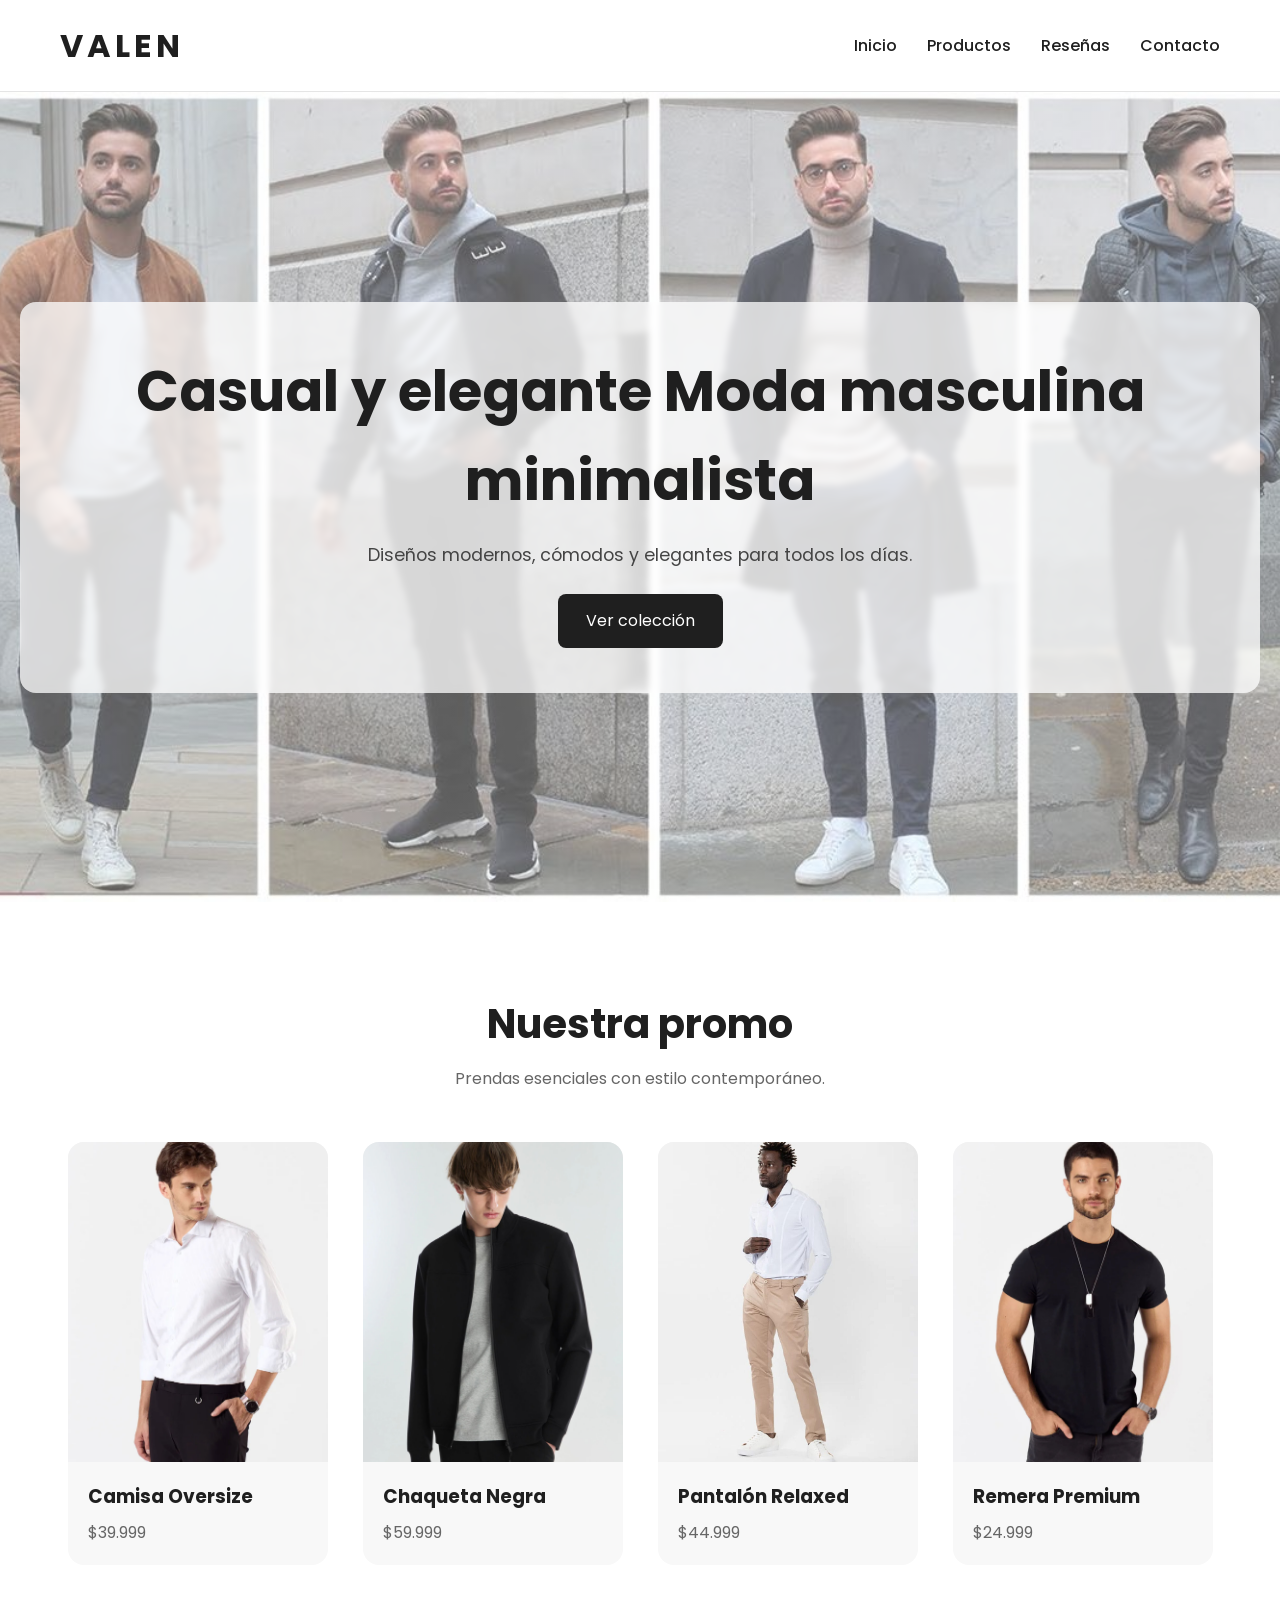
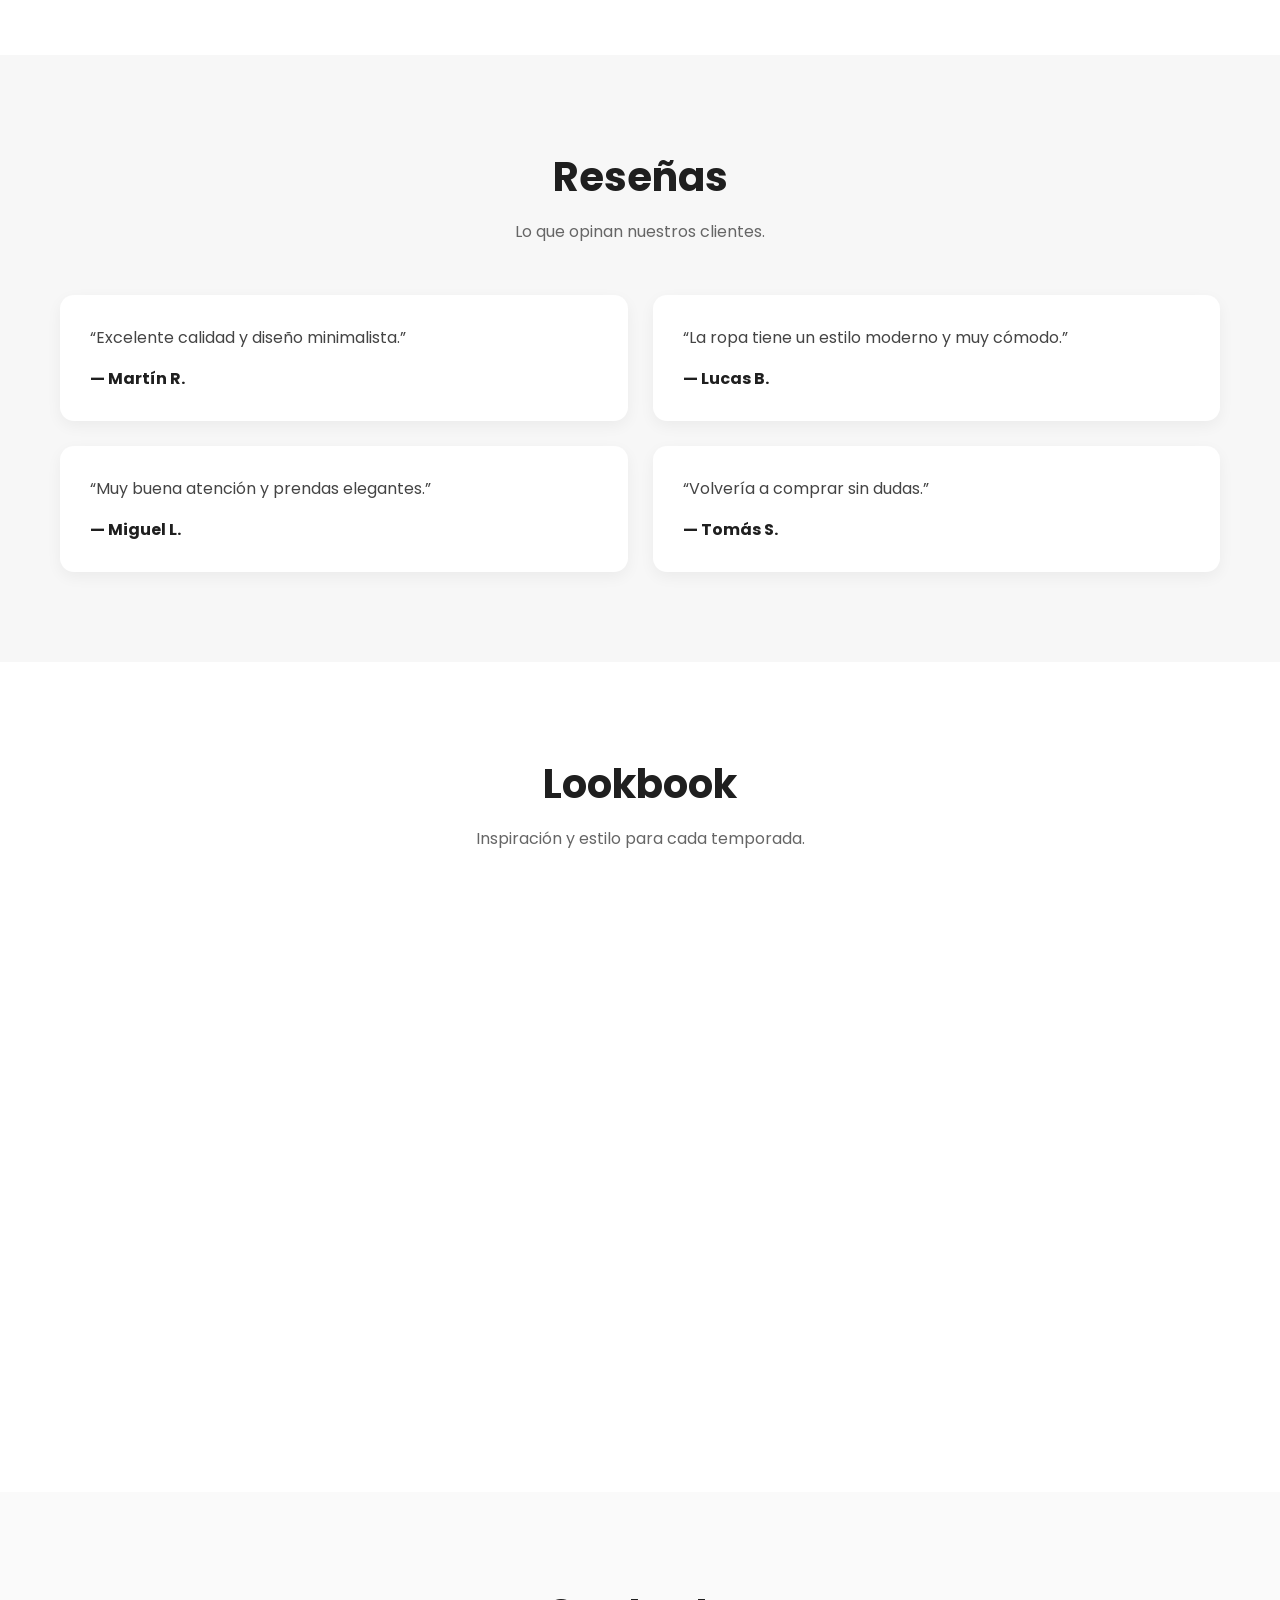
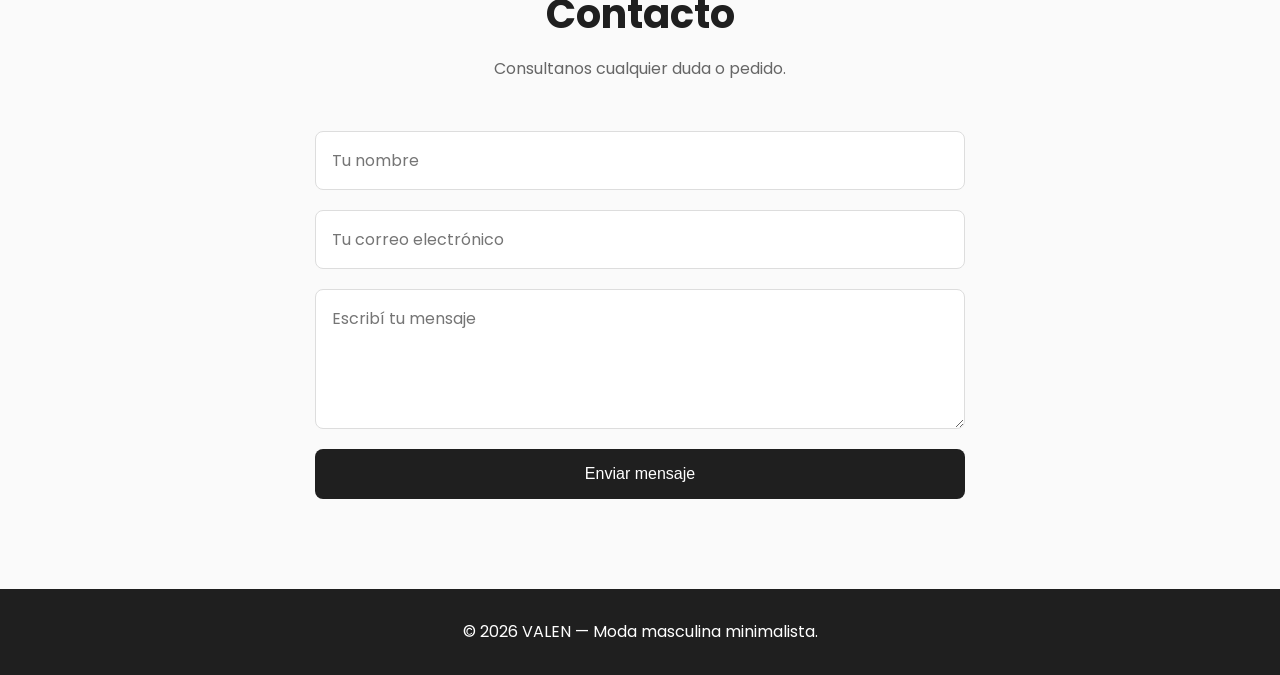
==== index.html @ 7db0b777 "Update index.html" ====
<!DOCTYPE html>
<html lang="es">
<head>
    <meta charset="UTF-8">
    <meta name="viewport" content="width=device-width, initial-scale=1.0">
    <title>VALEN | Moda Masculina</title>

    <!-- Google Fonts -->
    <link rel="preconnect" href="https://fonts.googleapis.com">
    <link rel="preconnect" href="https://fonts.gstatic.com" crossorigin>
    <link href="https://fonts.googleapis.com/css2?family=Poppins:wght@300;400;500;600;700&display=swap" rel="stylesheet">

    <!-- CSS -->
    <link rel="stylesheet" href="styles.css">
</head>
<body>

    <!-- HEADER -->
    <header>
        <div class="logo">
            <h1>VALEN</h1>
        </div>

        <nav>
            <ul>
                <li><a href="#inicio">Inicio</a></li>
                <li><a href="#productos">Productos</a></li>
                <li><a href="#reseñas">Reseñas</a></li>
                <li><a href="#contacto">Contacto</a></li>
            </ul>
        </nav>
    </header>

    <main>

        <!-- HERO -->
        <section id="inicio" class="hero">
            <div class="hero-contenido">
                <h2>Casual y elegante Moda masculina minimalista</h2>
                <p>
                    Diseños modernos, cómodos y elegantes
                    para todos los días.
                </p>

                <a href="#productos" class="btn-hero">
                    Ver colección
                </a>
            </div>
        </section>

        <!-- PRODUCTOS -->
        <section id="productos" class="productos">

            <div class="titulo-seccion">
                <h2>Nuestra promo</h2>
                <p>
                    Prendas esenciales con estilo contemporáneo.
                </p>
            </div>

            <div class="contenedor-productos">

                <article class="card">
                    <img src="img/producto1.jpg" alt="Camisa oversize blanca">

                    <div class="card-info">
                        <h3>Camisa Oversize</h3>
                        <p class="precio">$39.999</p>
                    </div>
                </article>

                <article class="card">
                    <img src="img/producto2.jpg" alt="Chaqueta negra">

                    <div class="card-info">
                        <h3>Chaqueta Negra</h3>
                        <p class="precio">$59.999</p>
                    </div>
                </article>

                <article class="card">
                    <img src="img/producto3.jpg" alt="Pantalón relaxed fit">

                    <div class="card-info">
                        <h3>Pantalón Relaxed</h3>
                        <p class="precio">$44.999</p>
                    </div>
                </article>

                <article class="card">
                    <img src="img/producto4.jpg" alt="Remera básica premium">

                    <div class="card-info">
                        <h3>Remera Premium</h3>
                        <p class="precio">$24.999</p>
                    </div>
                </article>

            </div>
        </section>

        <!-- RESEÑAS -->
        <section id="reseñas" class="reseñas">

            <div class="titulo-seccion">
                <h2>Reseñas</h2>
                <p>
                    Lo que opinan nuestros clientes.
                </p>
            </div>

            <div class="grid-reseñas">

                <div class="reseña">
                    <p>
                        “Excelente calidad y diseño minimalista.”
                    </p>
                    <h4>— Martín R.</h4>
                </div>

                <div class="reseña">
                    <p>
                        “La ropa tiene un estilo moderno y muy cómodo.”
                    </p>
                    <h4>— Lucas B.</h4>
                </div>

                <div class="reseña">
                    <p>
                        “Muy buena atención y prendas elegantes.”
                    </p>
                    <h4>— Miguel L.</h4>
                </div>

                <div class="reseña">
                    <p>
                        “Volvería a comprar sin dudas.”
                    </p>
                    <h4>— Tomás S.</h4>
                </div>

            </div>
        </section>

        <!-- VIDEO -->
        <section class="video-section">

            <div class="titulo-seccion">
                <h2>Lookbook</h2>
                <p>
                    Inspiración y estilo para cada temporada.
                </p>
            </div>

            <div class="contenedor-video">
                <iframe
                    src="https://www.youtube.com/embed/yhfdXkZaTQU"
                    title="Video de colección masculina"
                    allowfullscreen>
                </iframe>
            </div>

        </section>

        <!-- CONTACTO -->
        <section id="contacto" class="contacto">

            <div class="titulo-seccion">
                <h2>Contacto</h2>
                <p>
                    Consultanos cualquier duda o pedido.
                </p>
            </div>

            <form action="https://formspree.io/f/TU_ID" method="POST">

                <input
                    type="text"
                    name="nombre"
                    placeholder="Tu nombre"
                    required>

                <input
                    type="email"
                    name="email"
                    placeholder="Tu correo electrónico"
                    required>

                <textarea
                    name="mensaje"
                    placeholder="Escribí tu mensaje"
                    required></textarea>

                <button type="submit">
                    Enviar mensaje
                </button>

            </form>
        </section>

    </main>

    <!-- FOOTER -->
    <footer>
        <p>
            © 2026 VALEN — Moda masculina minimalista.
        </p>
    </footer>

</body>
</html>
---- styles.css ----
* {
    margin: 0;
    padding: 0;
    box-sizing: border-box;
}

html {
    scroll-behavior: smooth;
}

body {
    font-family: 'Poppins', sans-serif;
    background-color: #ffffff;
    color: #1f1f1f;
    line-height: 1.6;
}

img {
    width: 100%;
    display: block;
}

/* HEADER */

header {
    position: sticky;
    top: 0;
    z-index: 1000;

    background-color: rgba(255,255,255,0.95);

    display: flex;
    justify-content: space-between;
    align-items: center;

    padding: 20px 60px;

    border-bottom: 1px solid #e5e5e5;
}

.logo h1 {
    font-size: 2rem;
    letter-spacing: 4px;
    font-weight: 700;
}

nav ul {
    display: flex;
    list-style: none;
    gap: 30px;
}

nav a {
    text-decoration: none;
    color: #1f1f1f;
    font-weight: 500;
    transition: 0.3s;
}

nav a:hover {
    color: #777;
}

/* HERO */

.hero {
    height: 90vh;

    background-image:
        linear-gradient(
            rgba(255,255,255,0.35),
            rgba(255,255,255,0.35)
        ),
        url('img/banner.jpg');

    background-size: cover;
    background-position: center;

    display: flex;
    justify-content: center;
    align-items: center;

    text-align: center;
    padding: 20px;
}

.hero-contenido {
    background-color: rgba(255,255,255,0.75);
    padding: 45px;
    border-radius: 16px;

    backdrop-filter: blur(3px);
}

.hero h2 {
    font-size: 3.5rem;
    margin-bottom: 15px;
}

.hero p {
    font-size: 1.1rem;
    color: #444;
    margin-bottom: 25px;
}

.btn-hero {
    display: inline-block;

    background-color: #1f1f1f;
    color: white;

    text-decoration: none;

    padding: 14px 28px;
    border-radius: 8px;

    transition: 0.3s;
}

.btn-hero:hover {
    background-color: #444;
}

/* SECCIONES */

section {
    padding: 90px 60px;
}

.titulo-seccion {
    text-align: center;
    margin-bottom: 50px;
}

.titulo-seccion h2 {
    font-size: 2.5rem;
    margin-bottom: 10px;
}

.titulo-seccion p {
    color: #666;
}

/* PRODUCTOS */

.contenedor-productos {
    display: flex;
    flex-wrap: wrap;
    justify-content: center;
    gap: 35px;
}

.card {
    width: 260px;

    background-color: #f8f8f8;

    border-radius: 16px;
    overflow: hidden;

    transition: transform 0.3s ease,
                box-shadow 0.3s ease;
}

.card:hover {
    transform: translateY(-8px);

    box-shadow: 0 10px 25px rgba(0,0,0,0.08);
}

.card img {
    height: 320px;
    object-fit: cover;
}

.card-info {
    padding: 20px;
}

.card-info h3 {
    margin-bottom: 8px;
}

.precio {
    color: #666;
}

/* RESEÑAS */

.reseñas {
    background-color: #f7f7f7;
}

.grid-reseñas {
    display: grid;
    grid-template-columns: repeat(2, 1fr);
    gap: 25px;
}

.reseña {
    background-color: white;
    padding: 30px;
    border-radius: 14px;

    box-shadow: 0 5px 15px rgba(0,0,0,0.05);
}

.reseña p {
    margin-bottom: 15px;
    color: #444;
}

/* VIDEO */

.video-section {
    text-align: center;
}

.contenedor-video {
    display: flex;
    justify-content: center;
}

.video-section iframe {
    width: 100%;
    max-width: 900px;
    height: 500px;

    border: none;
    border-radius: 16px;
}

/* CONTACTO */

.contacto {
    background-color: #fafafa;
}

form {
    max-width: 650px;
    margin: auto;

    display: flex;
    flex-direction: column;
    gap: 20px;
}

input,
textarea {
    padding: 16px;

    border: 1px solid #ddd;
    border-radius: 8px;

    font-size: 1rem;
    font-family: 'Poppins', sans-serif;
}

textarea {
    min-height: 140px;
    resize: vertical;
}

button {
    background-color: #1f1f1f;
    color: white;

    border: none;
    padding: 16px;

    border-radius: 8px;

    font-size: 1rem;
    cursor: pointer;

    transition: 0.3s;
}

button:hover {
    background-color: #444;
}

/* FOOTER */

footer {
    background-color: #1f1f1f;
    color: white;

    text-align: center;
    padding: 30px;
}

/* RESPONSIVE */

@media (max-width: 768px) {

    header {
        flex-direction: column;
        gap: 20px;

        padding: 20px;
    }

    nav ul {
        flex-direction: column;
        align-items: center;
        gap: 15px;
    }

    section {
        padding: 70px 20px;
    }

    .hero {
        height: 75vh;
    }

    .hero-contenido {
        padding: 30px;
    }

    .hero h2 {
        font-size: 2.3rem;
    }

    .grid-reseñas {
        grid-template-columns: 1fr;
    }

    .video-section iframe {
        height: 250px;
    }

    .card {
        width: 100%;
        max-width: 320px;
    }

}
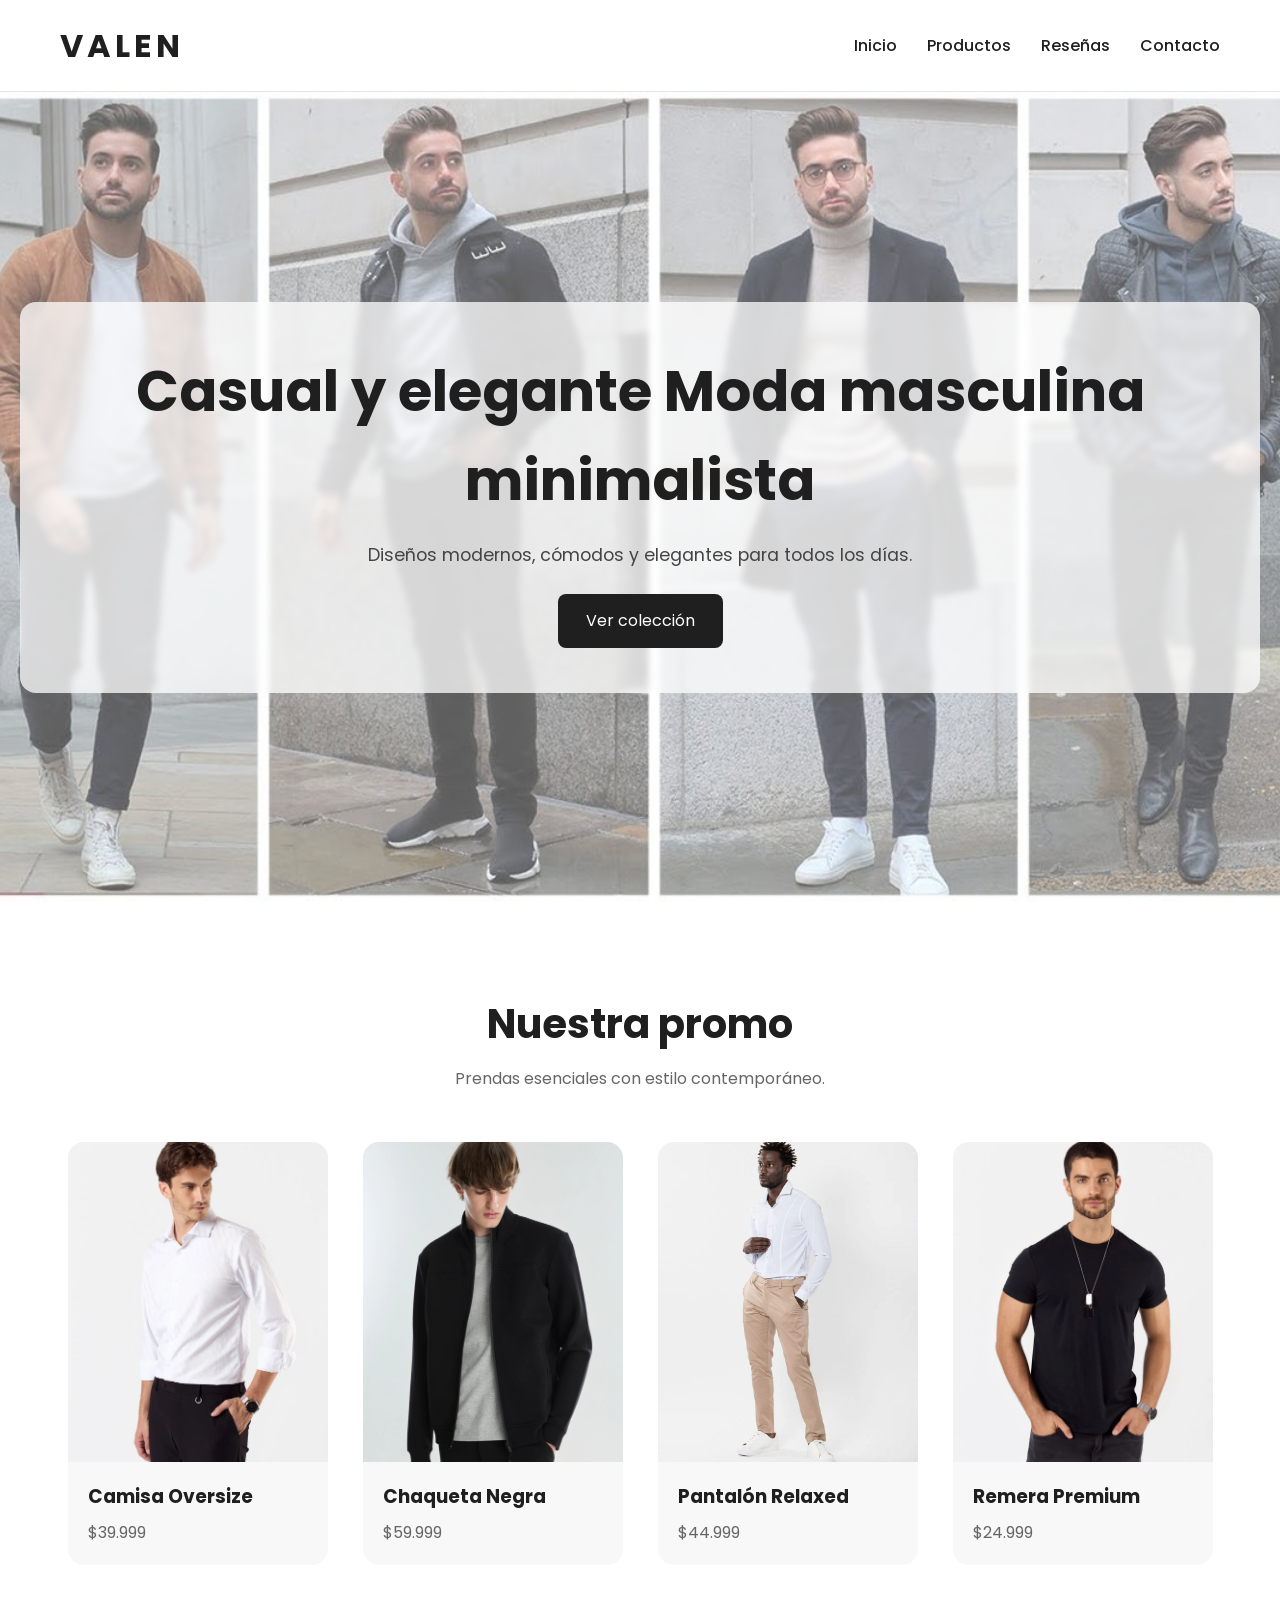
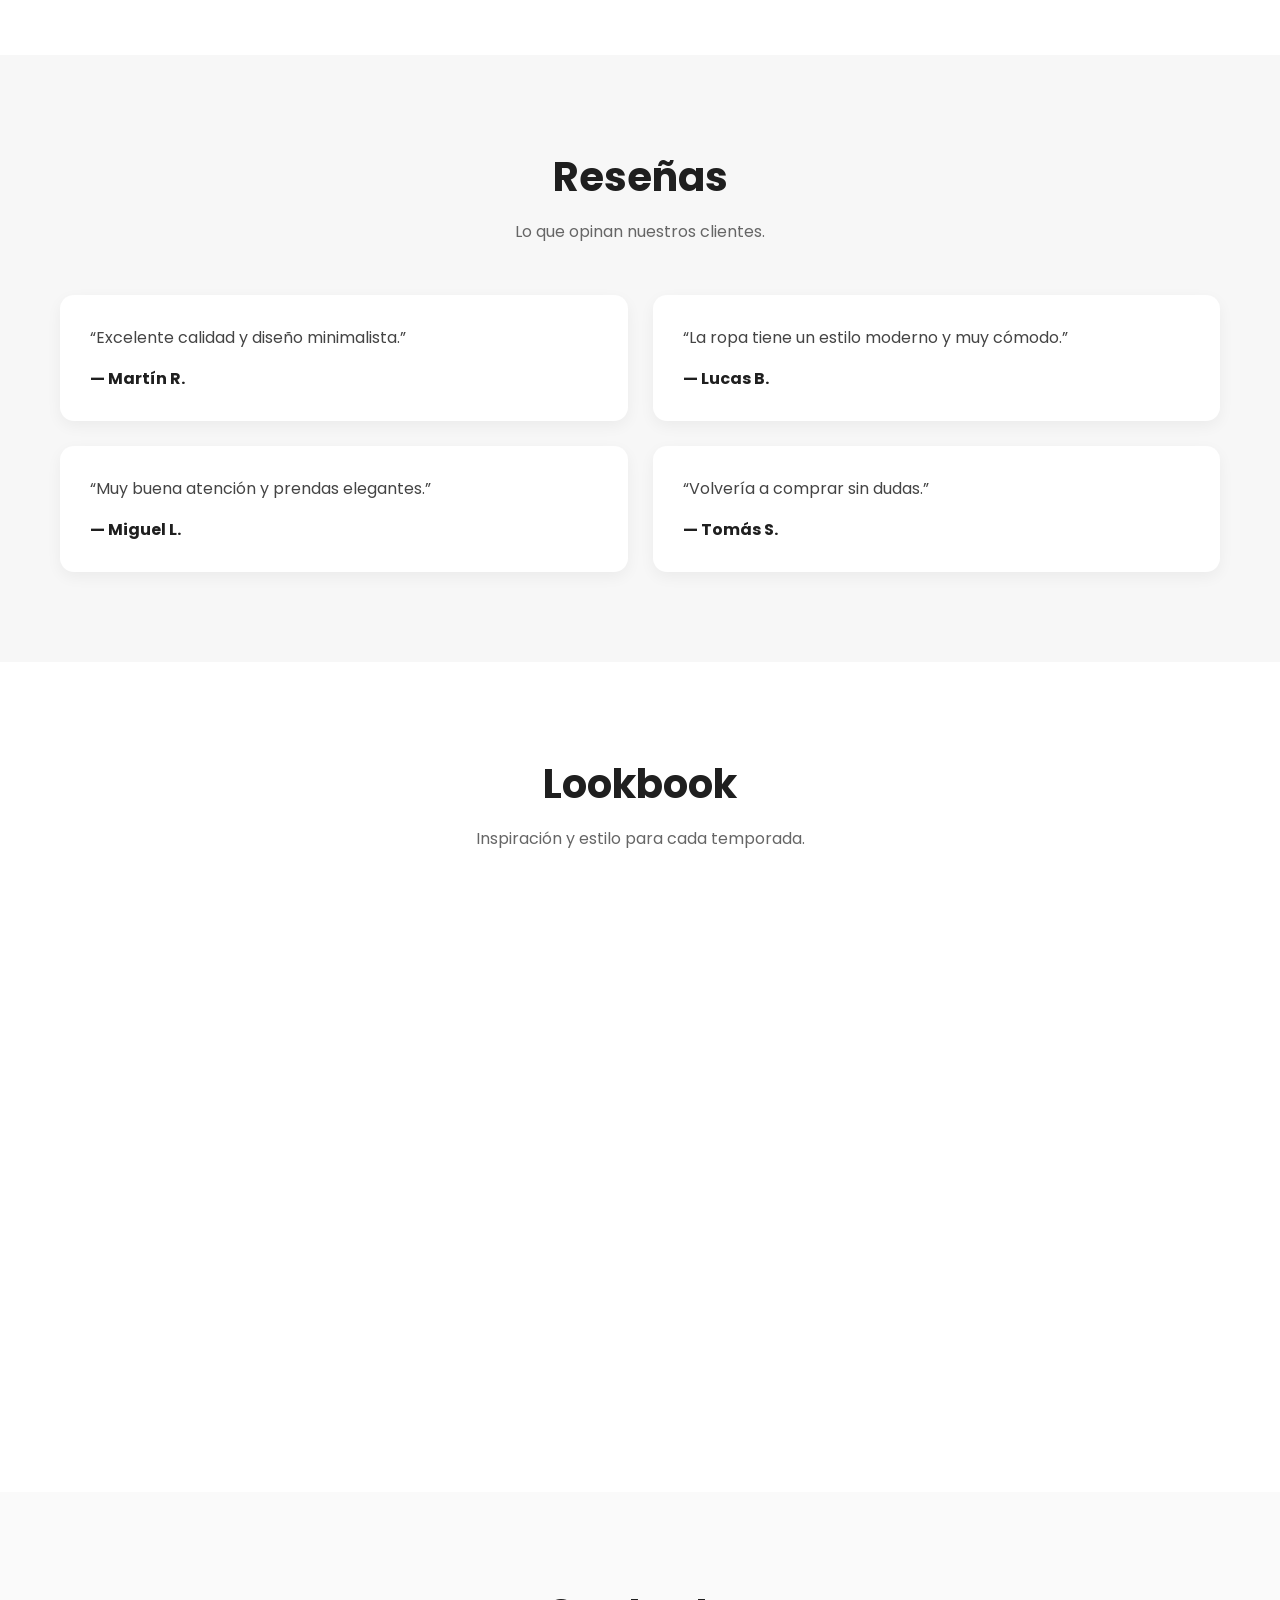
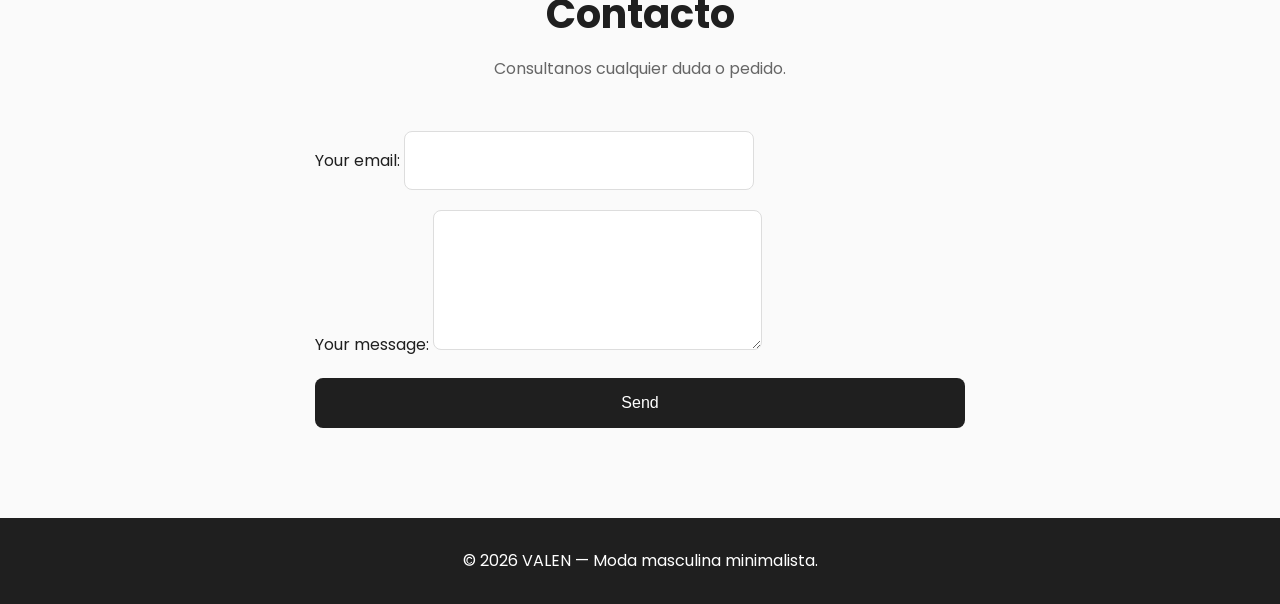
==== commit f34c3c0e: "Add files via upload" ====
--- a/index.html
+++ b/index.html
@@ -172,29 +172,19 @@
                 </p>
             </div>
 
-            <form action="https://formspree.io/f/TU_ID" method="POST">
-
-                <input
-                    type="text"
-                    name="nombre"
-                    placeholder="Tu nombre"
-                    required>
-
-                <input
-                    type="email"
-                    name="email"
-                    placeholder="Tu correo electrónico"
-                    required>
-
-                <textarea
-                    name="mensaje"
-                    placeholder="Escribí tu mensaje"
-                    required></textarea>
-
-                <button type="submit">
-                    Enviar mensaje
-                </button>
-
+            <form
+                action="https://formspree.io/f/mqejzwaa"
+                method="POST"
+            >
+                <label>
+                    Your email:
+                    <input type="email" name="email">
+                </label>
+                <label>
+                    Your message:
+                    <textarea name="message"></textarea>
+                </label>
+                <button type="submit">Send</button>
             </form>
         </section>
 
@@ -208,4 +198,4 @@
     </footer>
 
 </body>
-</html>
+</html>
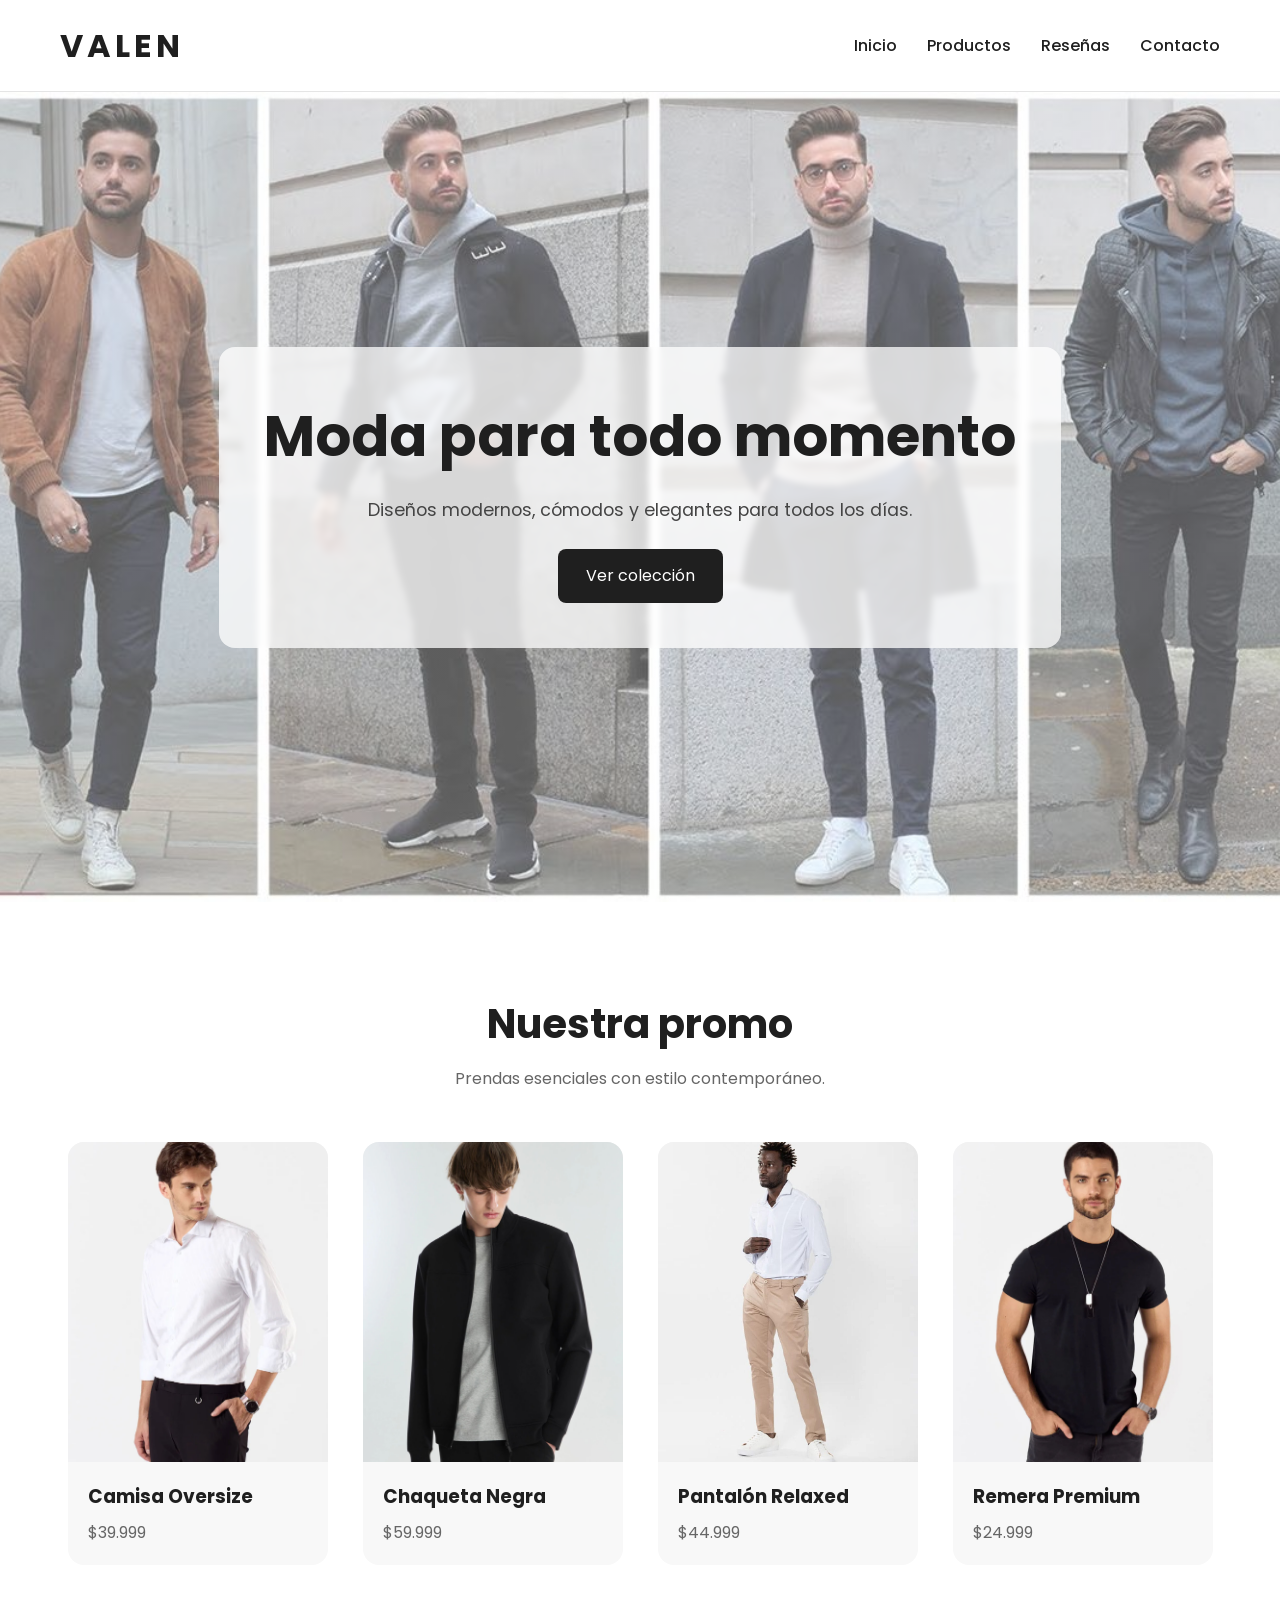
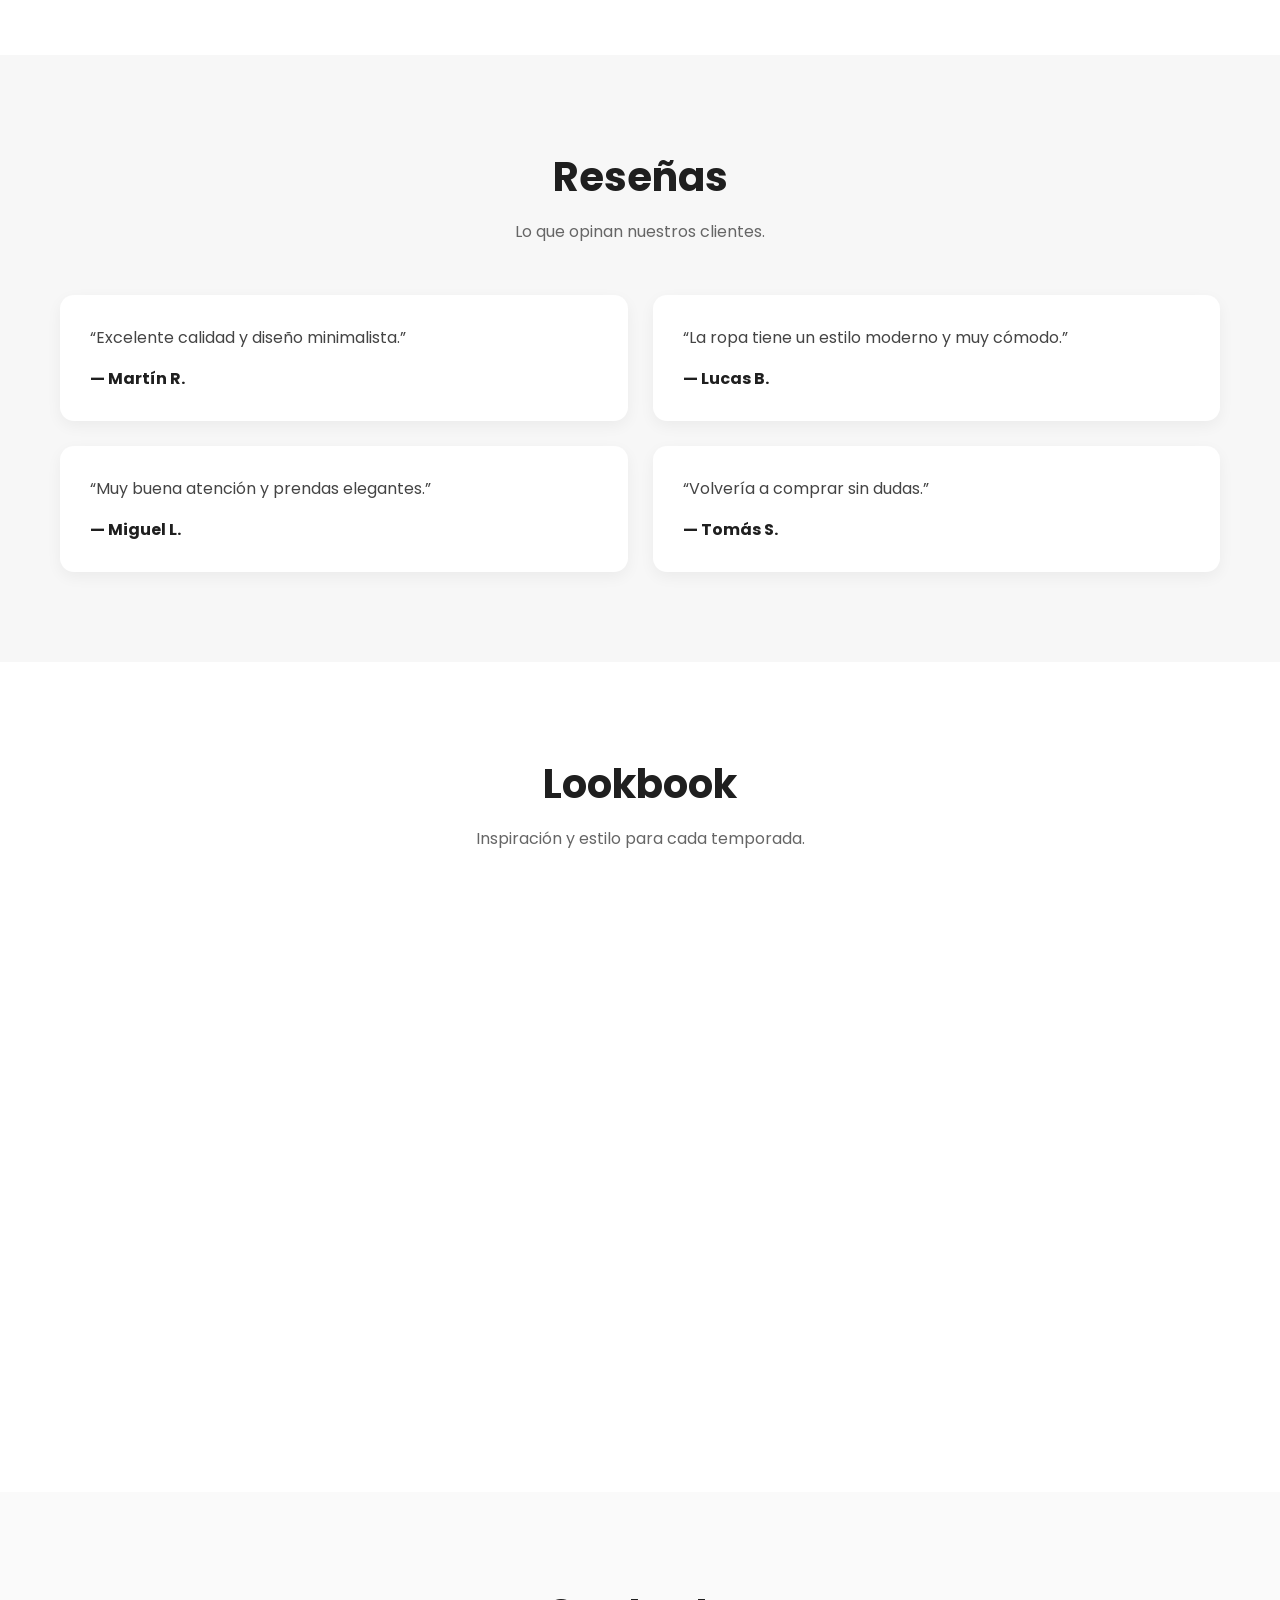
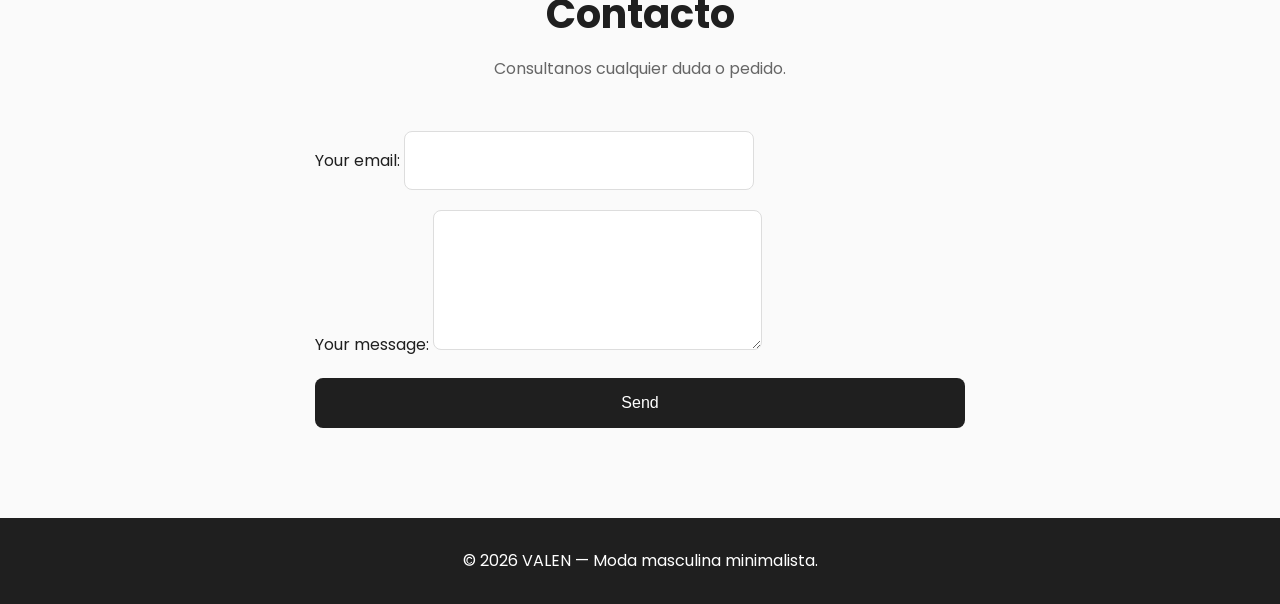
==== commit c78c01db: "Add files via upload" ====
--- a/index.html
+++ b/index.html
@@ -36,10 +36,8 @@
         <!-- HERO -->
         <section id="inicio" class="hero">
             <div class="hero-contenido">
-                <h2>Casual y elegante Moda masculina minimalista</h2>
-                <p>
-                    Diseños modernos, cómodos y elegantes
-                    para todos los días.
+                <h2>Moda para todo momento</h2>
+                <p>Diseños modernos, cómodos y elegantes para todos los días.
                 </p>
 
                 <a href="#productos" class="btn-hero">
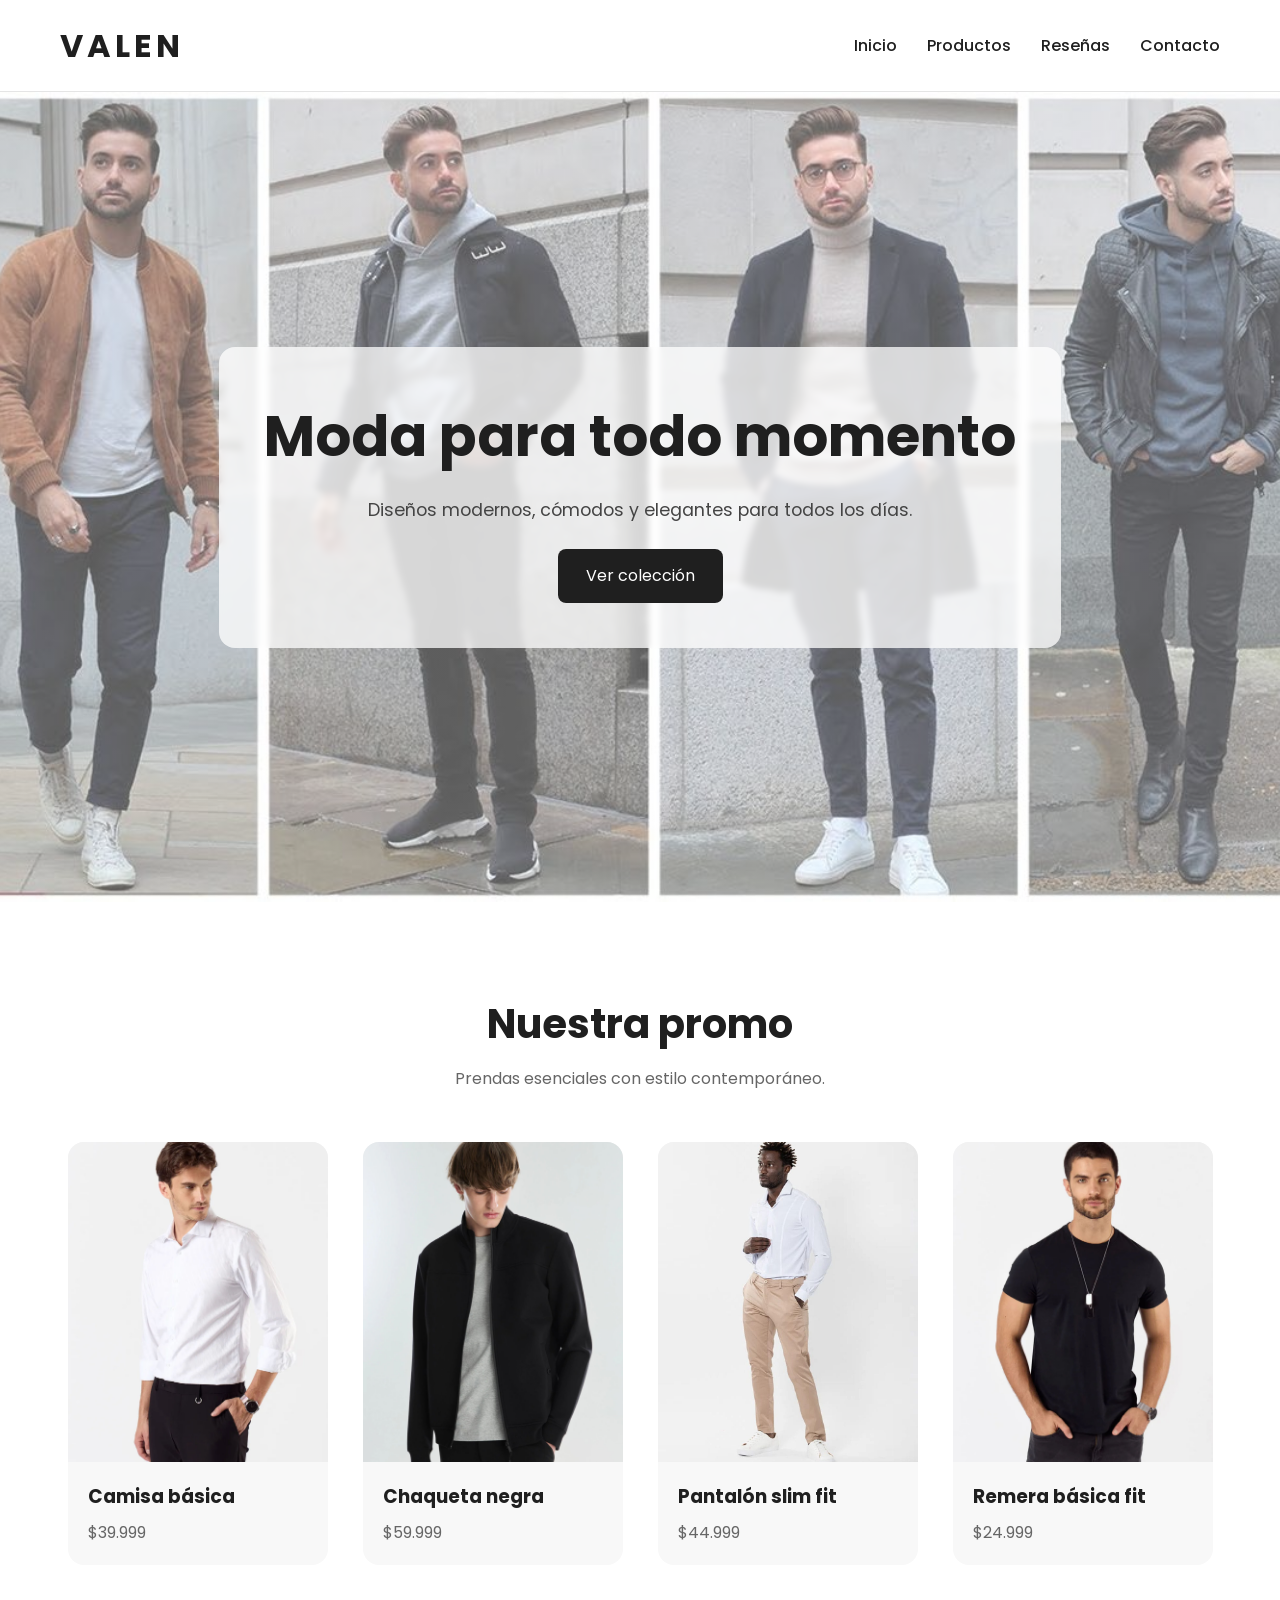
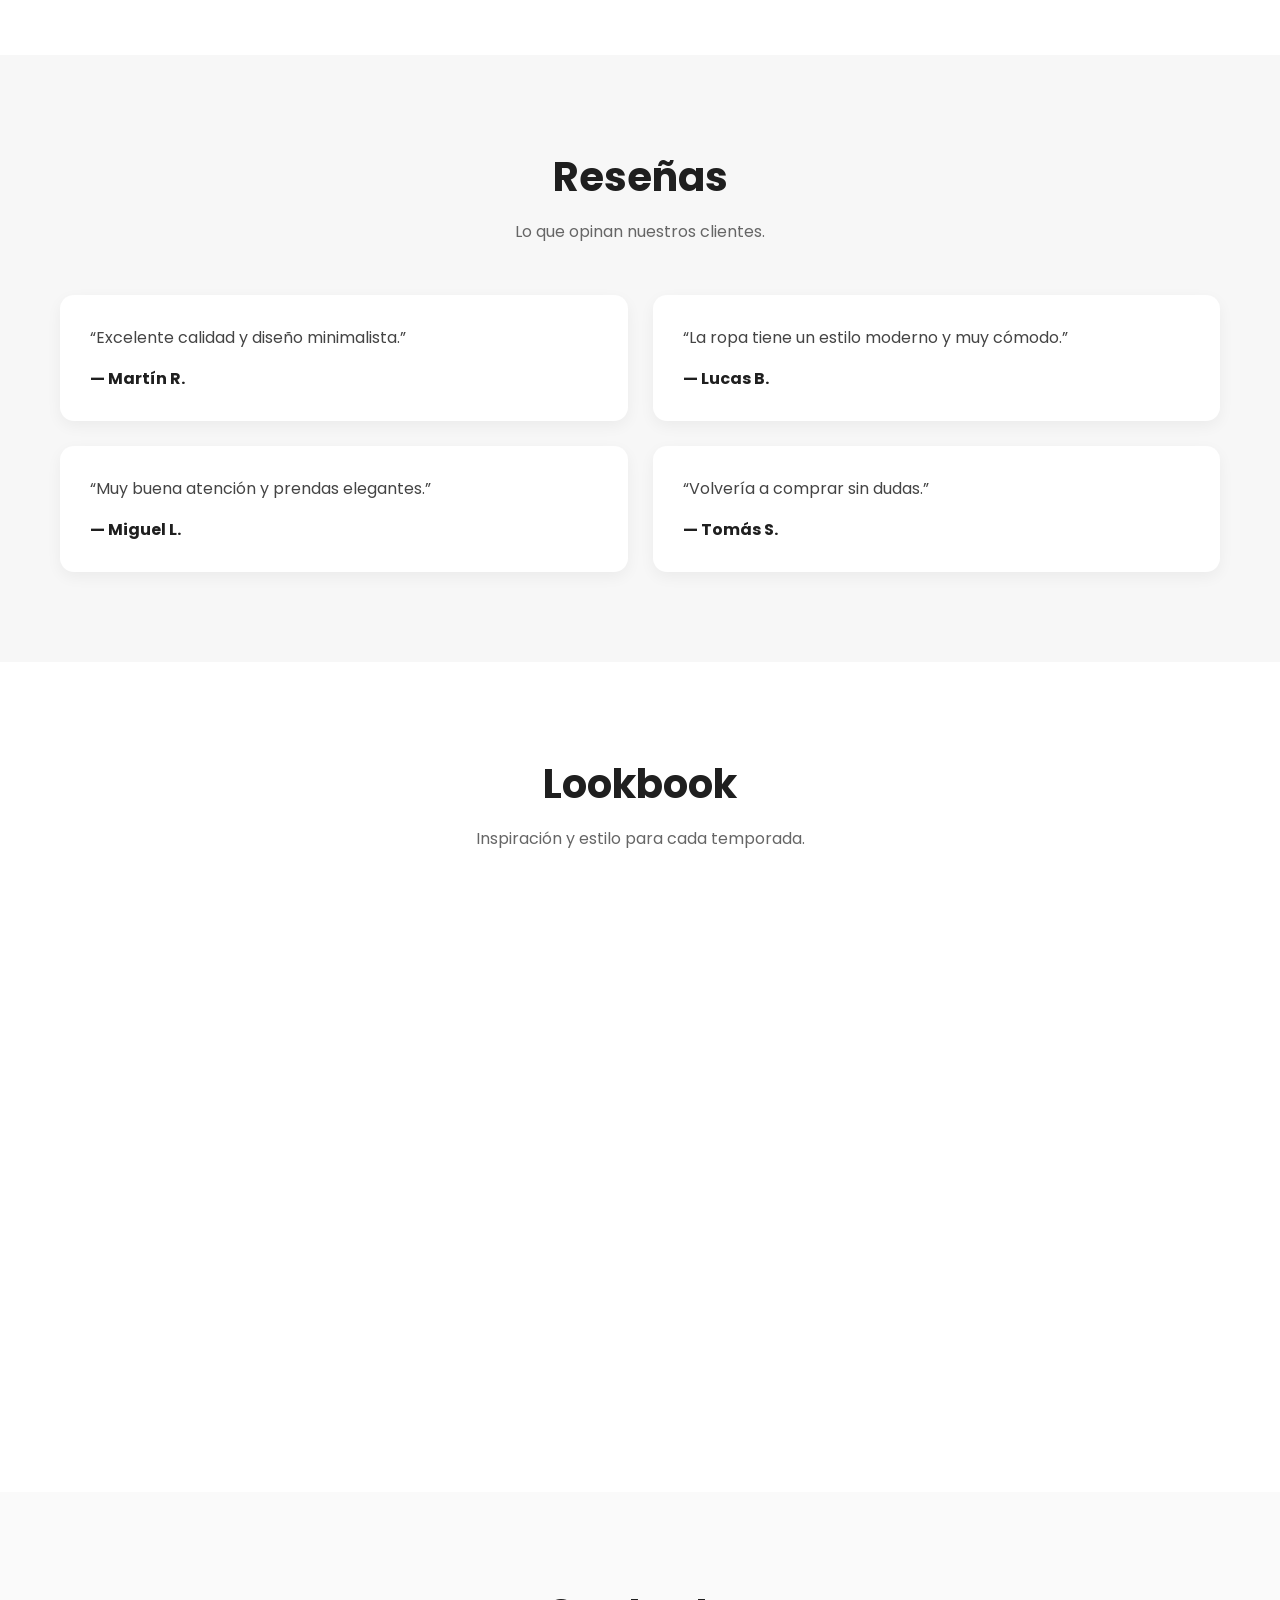
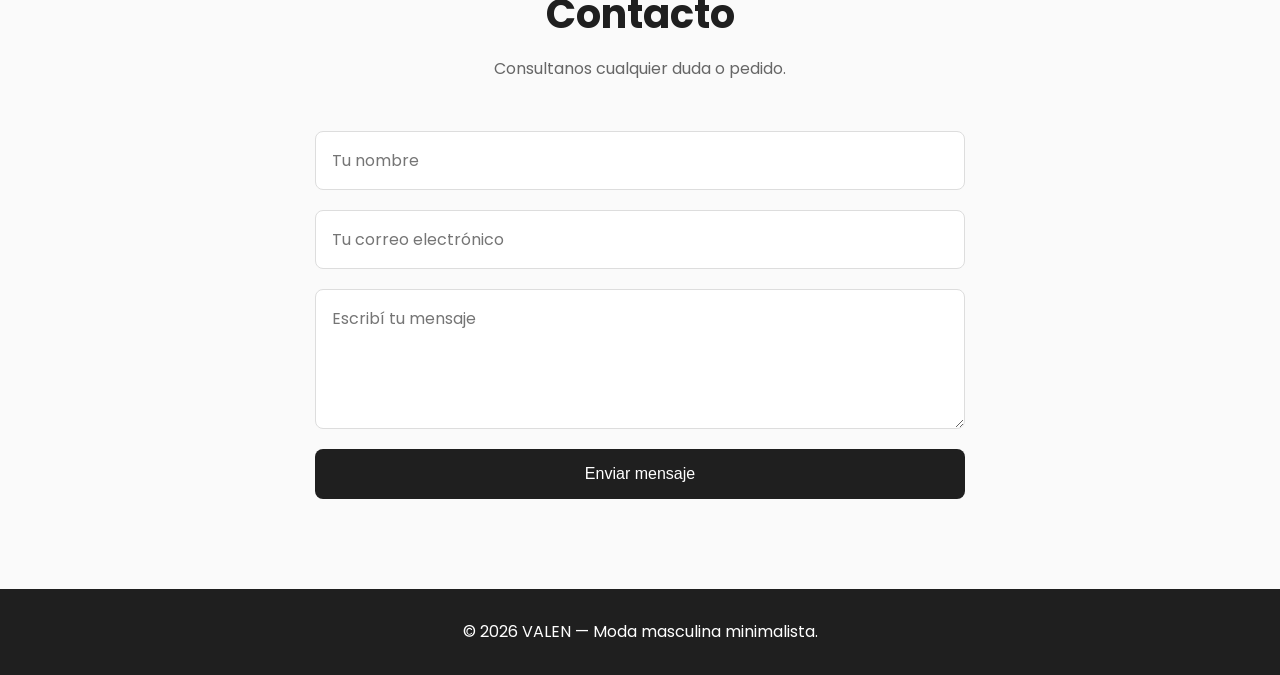
==== commit 214247c0: "Add files via upload" ====
--- a/index.html
+++ b/index.html
@@ -59,10 +59,10 @@
             <div class="contenedor-productos">
 
                 <article class="card">
-                    <img src="img/producto1.jpg" alt="Camisa oversize blanca">
-
-                    <div class="card-info">
-                        <h3>Camisa Oversize</h3>
+                    <img src="img/producto1.jpg" alt="Camisa blanca">
+
+                    <div class="card-info">
+                        <h3>Camisa básica</h3>
                         <p class="precio">$39.999</p>
                     </div>
                 </article>
@@ -71,25 +71,25 @@
                     <img src="img/producto2.jpg" alt="Chaqueta negra">
 
                     <div class="card-info">
-                        <h3>Chaqueta Negra</h3>
+                        <h3>Chaqueta negra</h3>
                         <p class="precio">$59.999</p>
                     </div>
                 </article>
 
                 <article class="card">
-                    <img src="img/producto3.jpg" alt="Pantalón relaxed fit">
-
-                    <div class="card-info">
-                        <h3>Pantalón Relaxed</h3>
+                    <img src="img/producto3.jpg" alt="Pantalón slim fit">
+
+                    <div class="card-info">
+                        <h3>Pantalón slim fit</h3>
                         <p class="precio">$44.999</p>
                     </div>
                 </article>
 
                 <article class="card">
-                    <img src="img/producto4.jpg" alt="Remera básica premium">
-
-                    <div class="card-info">
-                        <h3>Remera Premium</h3>
+                    <img src="img/producto4.jpg" alt="Remera básica fit">
+
+                    <div class="card-info">
+                        <h3>Remera básica fit</h3>
                         <p class="precio">$24.999</p>
                     </div>
                 </article>
@@ -170,19 +170,29 @@
                 </p>
             </div>
 
-            <form
-                action="https://formspree.io/f/mqejzwaa"
-                method="POST"
-            >
-                <label>
-                    Your email:
-                    <input type="email" name="email">
-                </label>
-                <label>
-                    Your message:
-                    <textarea name="message"></textarea>
-                </label>
-                <button type="submit">Send</button>
+            <form action="https://formspree.io/f/mqejzwaa" method="POST">
+
+                <input
+                    type="text"
+                    name="nombre"
+                    placeholder="Tu nombre"
+                    required>
+
+                <input
+                    type="email"
+                    name="email"
+                    placeholder="Tu correo electrónico"
+                    required>
+
+                <textarea
+                    name="mensaje"
+                    placeholder="Escribí tu mensaje"
+                    required></textarea>
+
+                <button type="submit">
+                    Enviar mensaje
+                </button>
+
             </form>
         </section>
 
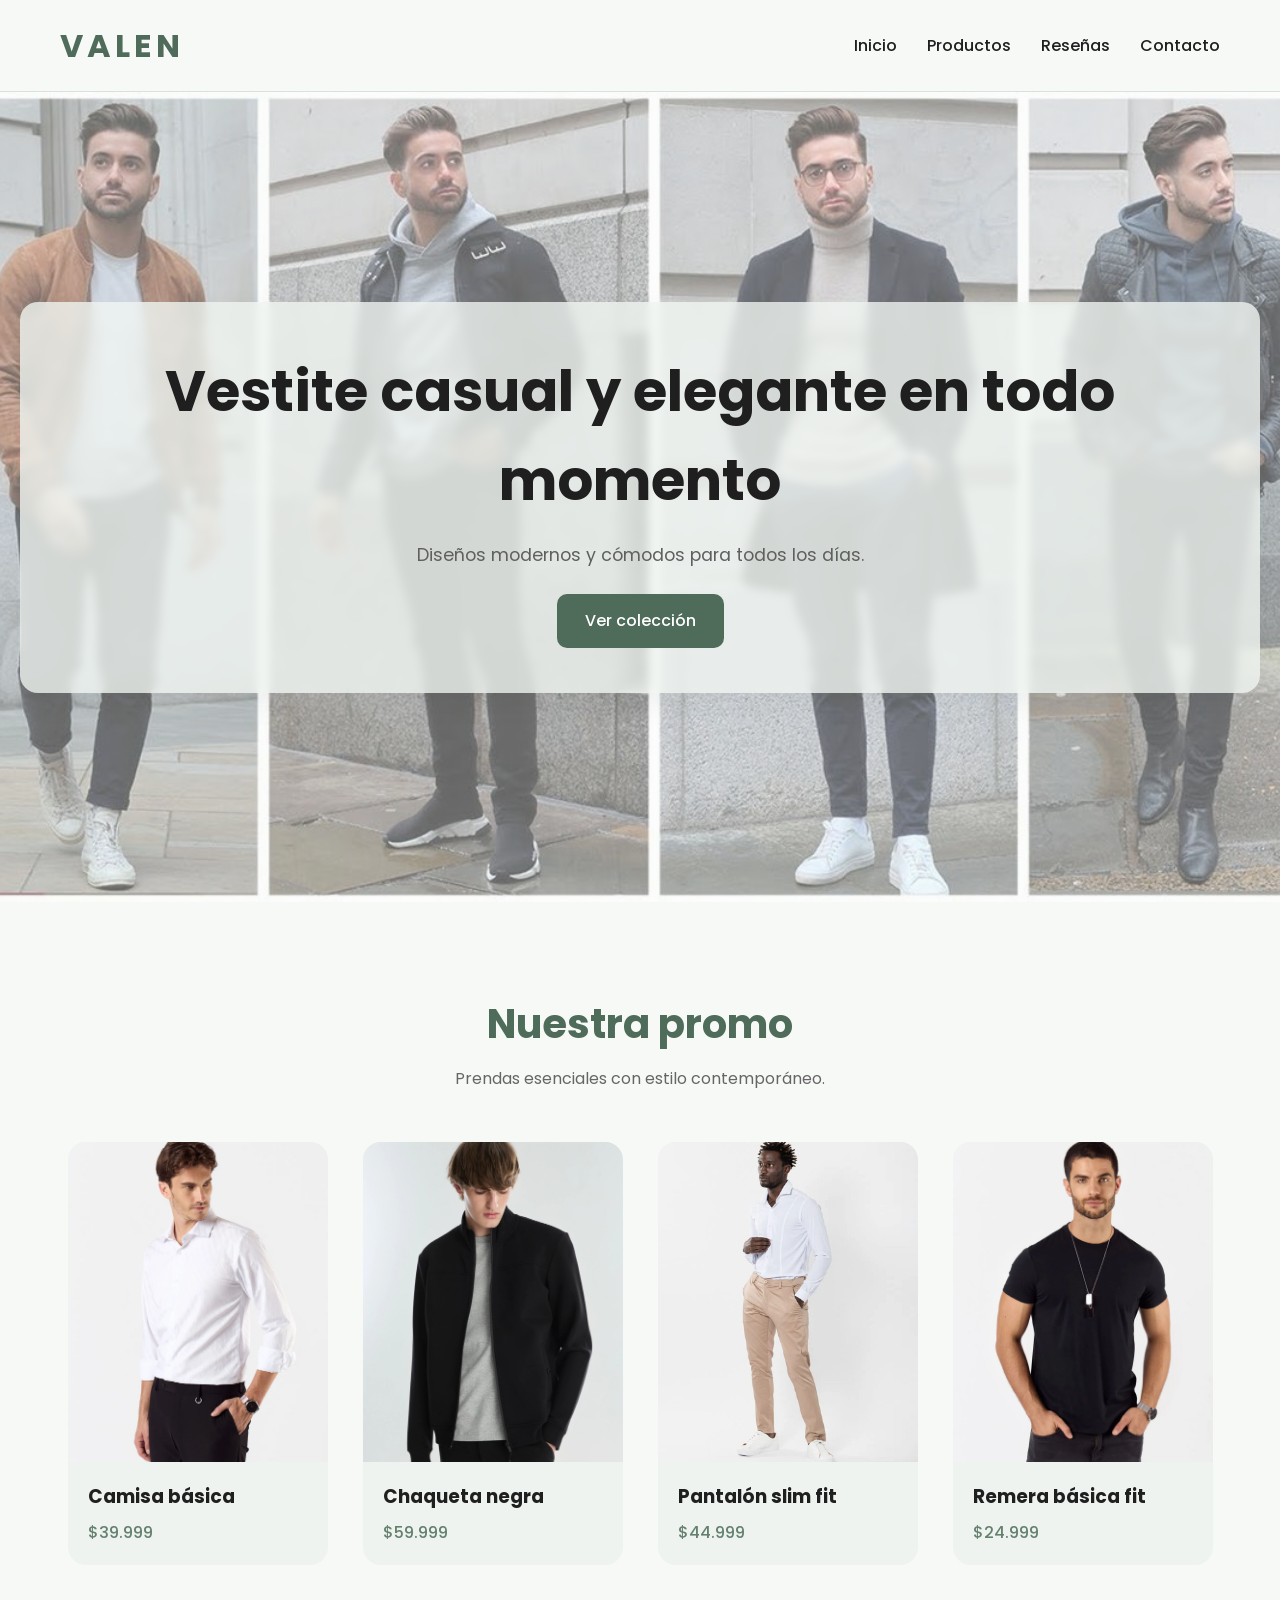
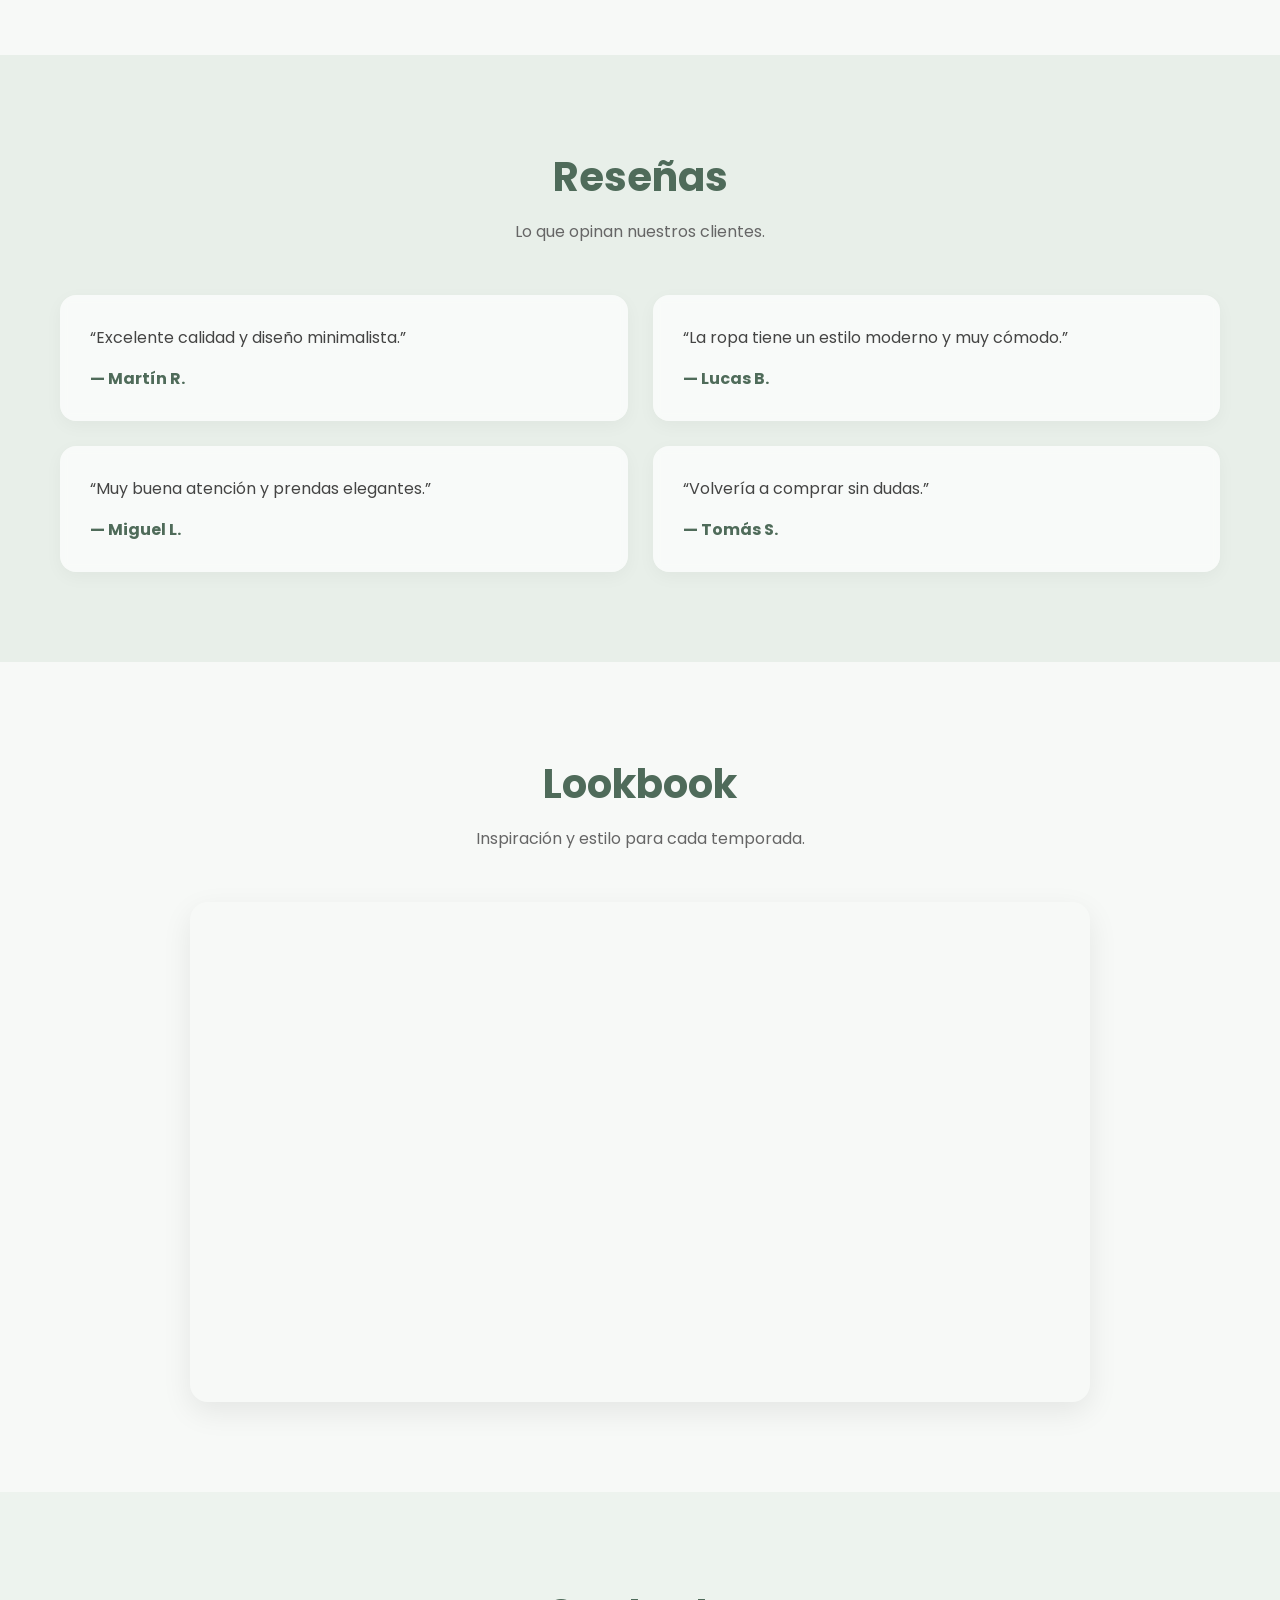
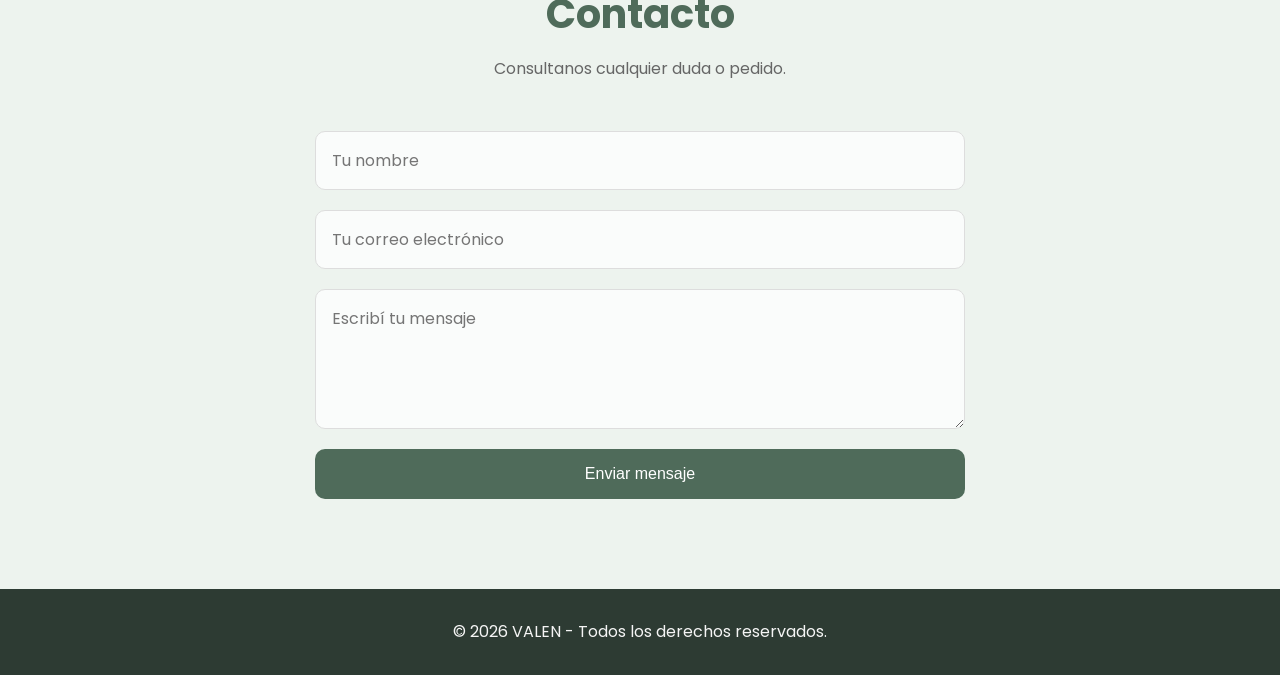
==== commit 80ab84e6: "Add files via upload" ====
--- a/index.html
+++ b/index.html
@@ -3,7 +3,7 @@
 <head>
     <meta charset="UTF-8">
     <meta name="viewport" content="width=device-width, initial-scale=1.0">
-    <title>VALEN | Moda Masculina</title>
+    <title>VALEN | Moda Casual</title>
 
     <!-- Google Fonts -->
     <link rel="preconnect" href="https://fonts.googleapis.com">
@@ -36,8 +36,8 @@
         <!-- HERO -->
         <section id="inicio" class="hero">
             <div class="hero-contenido">
-                <h2>Moda para todo momento</h2>
-                <p>Diseños modernos, cómodos y elegantes para todos los días.
+                <h2>Vestite casual y elegante en todo momento</h2>
+                <p>Diseños modernos y cómodos para todos los días.
                 </p>
 
                 <a href="#productos" class="btn-hero">
@@ -201,7 +201,7 @@
     <!-- FOOTER -->
     <footer>
         <p>
-            © 2026 VALEN — Moda masculina minimalista.
+            © 2026 VALEN - Todos los derechos reservados.
         </p>
     </footer>
 
--- a/styles.css
+++ b/styles.css
@@ -10,7 +10,7 @@
 
 body {
     font-family: 'Poppins', sans-serif;
-    background-color: #ffffff;
+    background-color: #f7f9f7;
     color: #1f1f1f;
     line-height: 1.6;
 }
@@ -27,7 +27,7 @@
     top: 0;
     z-index: 1000;
 
-    background-color: rgba(255,255,255,0.95);
+    background-color: rgba(247,249,247,0.95);
 
     display: flex;
     justify-content: space-between;
@@ -35,13 +35,17 @@
 
     padding: 20px 60px;
 
-    border-bottom: 1px solid #e5e5e5;
+    border-bottom: 1px solid #d9e1db;
+
+    backdrop-filter: blur(8px);
 }
 
 .logo h1 {
     font-size: 2rem;
     letter-spacing: 4px;
     font-weight: 700;
+
+    color: #4f6b5a;
 }
 
 nav ul {
@@ -54,11 +58,12 @@
     text-decoration: none;
     color: #1f1f1f;
     font-weight: 500;
+
     transition: 0.3s;
 }
 
 nav a:hover {
-    color: #777;
+    color: #4f6b5a;
 }
 
 /* HERO */
@@ -68,8 +73,8 @@
 
     background-image:
         linear-gradient(
-            rgba(255,255,255,0.35),
-            rgba(255,255,255,0.35)
+            rgba(247,249,247,0.40),
+            rgba(247,249,247,0.40)
         ),
         url('img/banner.jpg');
 
@@ -85,40 +90,52 @@
 }
 
 .hero-contenido {
-    background-color: rgba(255,255,255,0.75);
+    background-color: rgba(241,246,242,0.78);
+
     padding: 45px;
-    border-radius: 16px;
-
-    backdrop-filter: blur(3px);
+
+    border-radius: 18px;
+
+    backdrop-filter: blur(5px);
+
+    box-shadow: 0 10px 30px rgba(0,0,0,0.05);
 }
 
 .hero h2 {
     font-size: 3.5rem;
     margin-bottom: 15px;
+
+    color: #1f1f1f;
 }
 
 .hero p {
     font-size: 1.1rem;
-    color: #444;
+    color: #5f5f5f;
+
     margin-bottom: 25px;
 }
 
 .btn-hero {
     display: inline-block;
 
-    background-color: #1f1f1f;
+    background-color: #4f6b5a;
     color: white;
 
     text-decoration: none;
 
     padding: 14px 28px;
-    border-radius: 8px;
+
+    border-radius: 10px;
+
+    font-weight: 500;
 
     transition: 0.3s;
 }
 
 .btn-hero:hover {
-    background-color: #444;
+    background-color: #64806f;
+
+    transform: translateY(-2px);
 }
 
 /* SECCIONES */
@@ -135,6 +152,8 @@
 .titulo-seccion h2 {
     font-size: 2.5rem;
     margin-bottom: 10px;
+
+    color: #4f6b5a;
 }
 
 .titulo-seccion p {
@@ -142,6 +161,10 @@
 }
 
 /* PRODUCTOS */
+
+.productos {
+    background-color: #f7f9f7;
+}
 
 .contenedor-productos {
     display: flex;
@@ -153,19 +176,20 @@
 .card {
     width: 260px;
 
-    background-color: #f8f8f8;
-
-    border-radius: 16px;
+    background-color: #eef3ef;
+
+    border-radius: 18px;
     overflow: hidden;
 
-    transition: transform 0.3s ease,
-                box-shadow 0.3s ease;
+    transition:
+        transform 0.3s ease,
+        box-shadow 0.3s ease;
 }
 
 .card:hover {
     transform: translateY(-8px);
 
-    box-shadow: 0 10px 25px rgba(0,0,0,0.08);
+    box-shadow: 0 12px 30px rgba(0,0,0,0.10);
 }
 
 .card img {
@@ -179,16 +203,20 @@
 
 .card-info h3 {
     margin-bottom: 8px;
+
+    color: #1f1f1f;
 }
 
 .precio {
-    color: #666;
+    color: #64806f;
+
+    font-weight: 500;
 }
 
 /* RESEÑAS */
 
 .reseñas {
-    background-color: #f7f7f7;
+    background-color: #e8efe9;
 }
 
 .grid-reseñas {
@@ -198,11 +226,15 @@
 }
 
 .reseña {
-    background-color: white;
+    background-color: rgba(255,255,255,0.7);
+
     padding: 30px;
-    border-radius: 14px;
-
-    box-shadow: 0 5px 15px rgba(0,0,0,0.05);
+
+    border-radius: 16px;
+
+    box-shadow: 0 5px 18px rgba(0,0,0,0.04);
+
+    backdrop-filter: blur(4px);
 }
 
 .reseña p {
@@ -210,10 +242,16 @@
     color: #444;
 }
 
+.reseña h4 {
+    color: #4f6b5a;
+}
+
 /* VIDEO */
 
 .video-section {
     text-align: center;
+
+    background-color: #f7f9f7;
 }
 
 .contenedor-video {
@@ -227,13 +265,15 @@
     height: 500px;
 
     border: none;
-    border-radius: 16px;
+    border-radius: 18px;
+
+    box-shadow: 0 10px 30px rgba(0,0,0,0.08);
 }
 
 /* CONTACTO */
 
 .contacto {
-    background-color: #fafafa;
+    background-color: #edf3ee;
 }
 
 form {
@@ -250,10 +290,23 @@
     padding: 16px;
 
     border: 1px solid #ddd;
-    border-radius: 8px;
+    border-radius: 10px;
+
+    background-color: rgba(255,255,255,0.75);
 
     font-size: 1rem;
     font-family: 'Poppins', sans-serif;
+
+    transition: 0.3s;
+}
+
+input:focus,
+textarea:focus {
+    outline: none;
+
+    border-color: #64806f;
+
+    box-shadow: 0 0 0 4px rgba(100,128,111,0.20);
 }
 
 textarea {
@@ -262,31 +315,37 @@
 }
 
 button {
-    background-color: #1f1f1f;
+    background-color: #4f6b5a;
     color: white;
 
     border: none;
+
     padding: 16px;
 
-    border-radius: 8px;
+    border-radius: 10px;
 
     font-size: 1rem;
+    font-weight: 500;
+
     cursor: pointer;
 
     transition: 0.3s;
 }
 
 button:hover {
-    background-color: #444;
+    background-color: #64806f;
+
+    transform: translateY(-2px);
 }
 
 /* FOOTER */
 
 footer {
-    background-color: #1f1f1f;
-    color: white;
+    background-color: #2d3b33;
+    color: #f5f5f5;
 
     text-align: center;
+
     padding: 30px;
 }
 
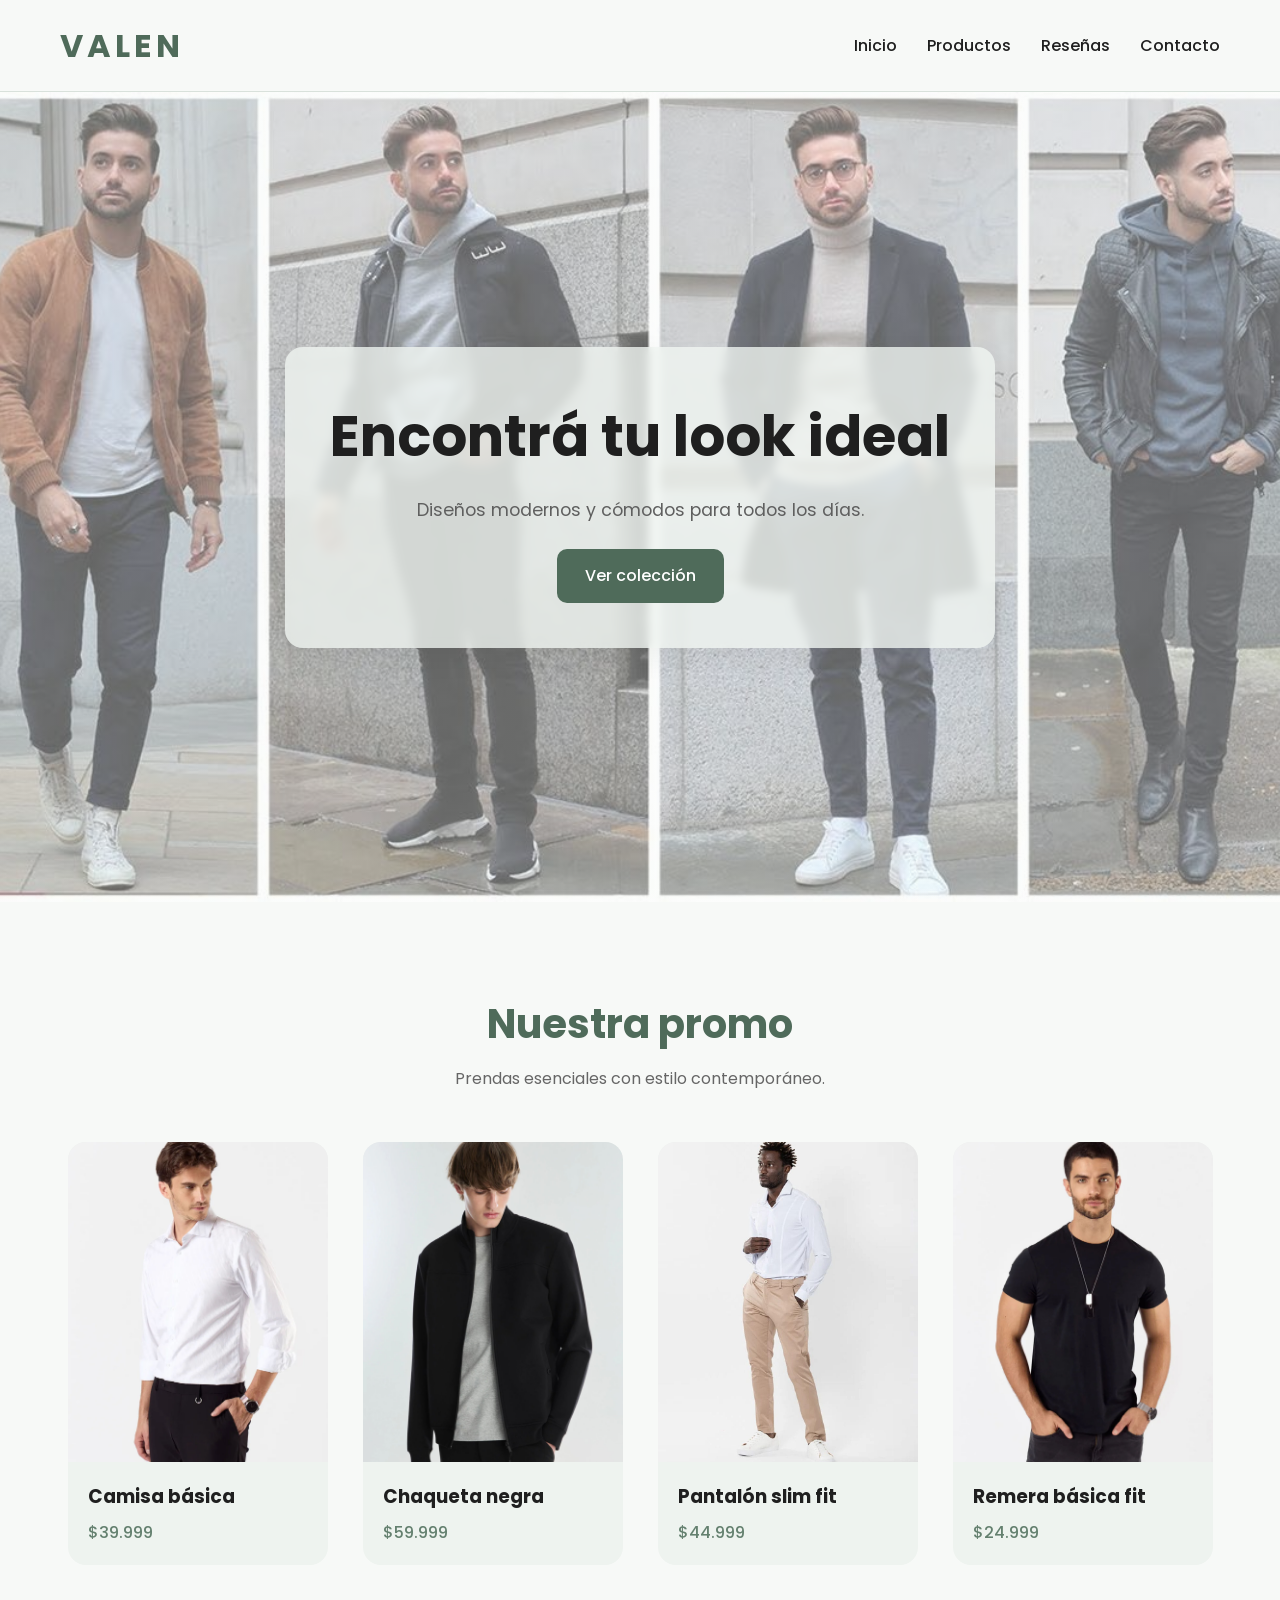
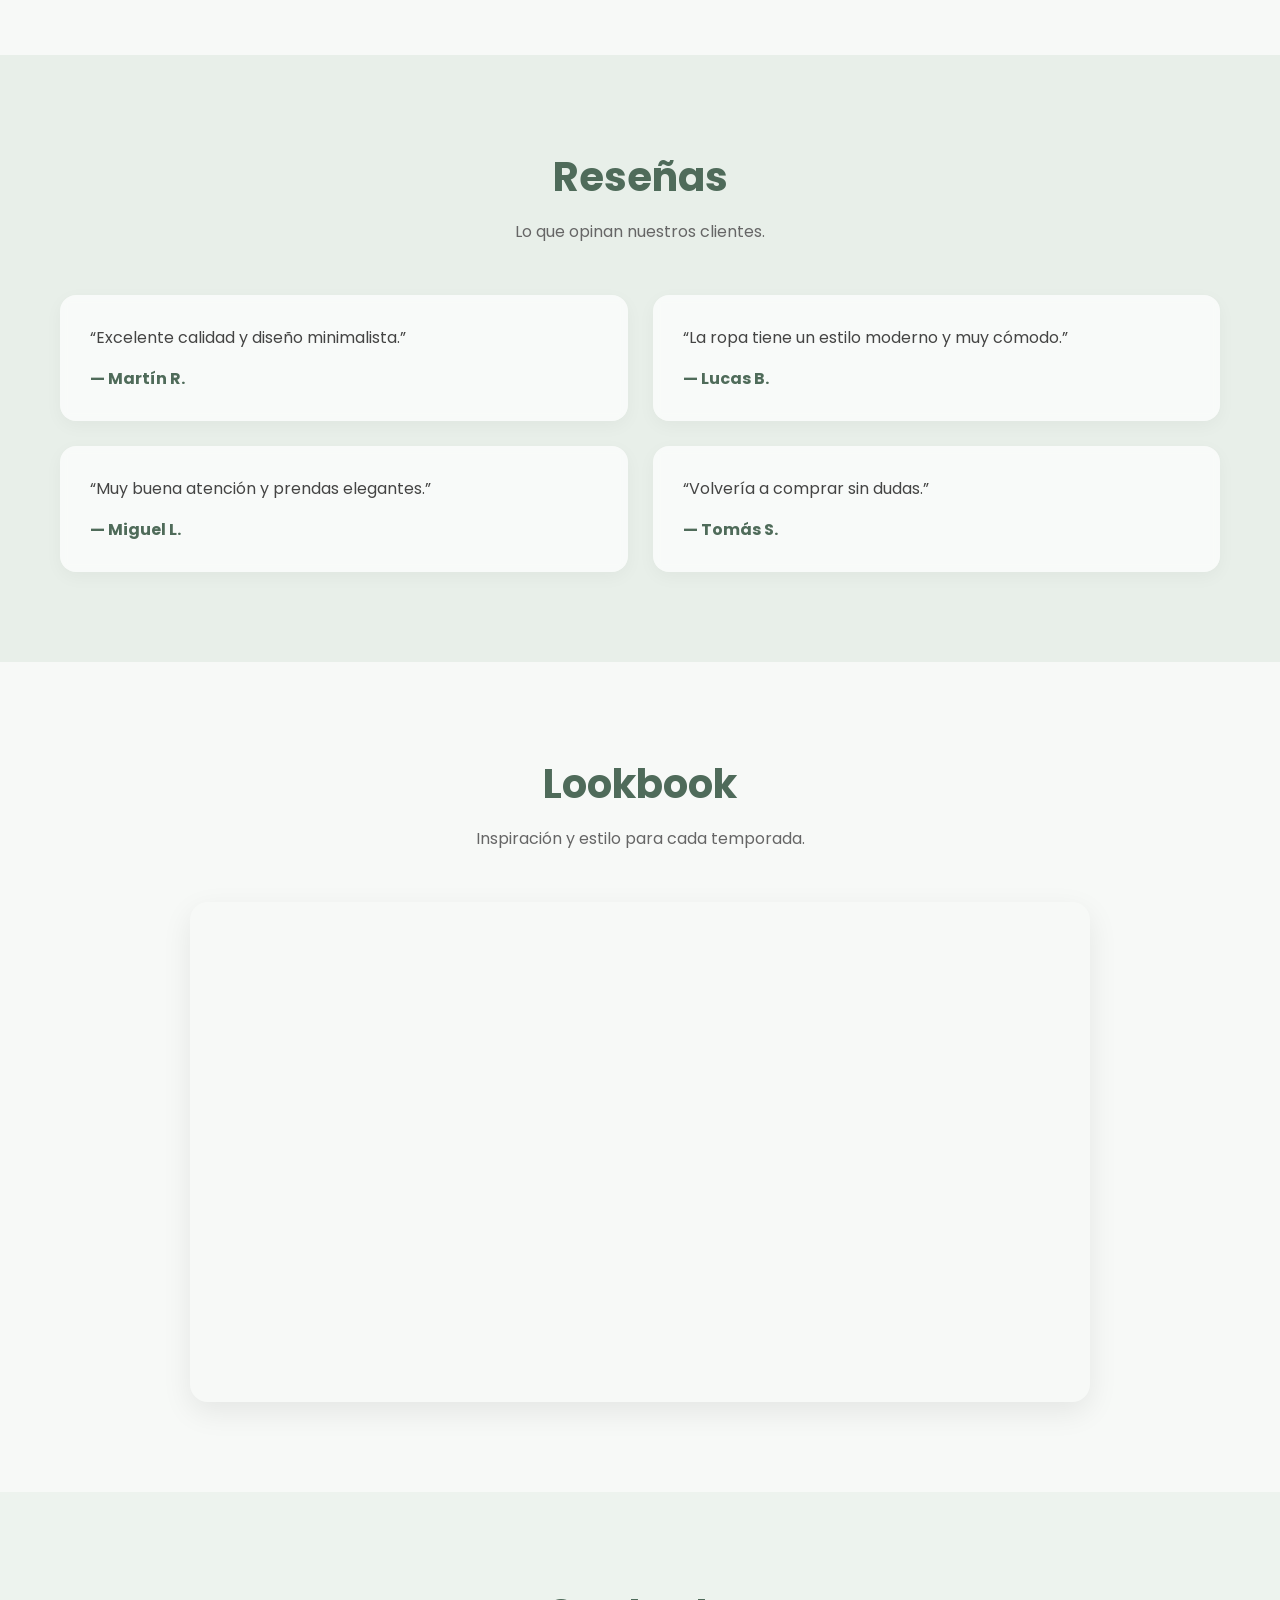
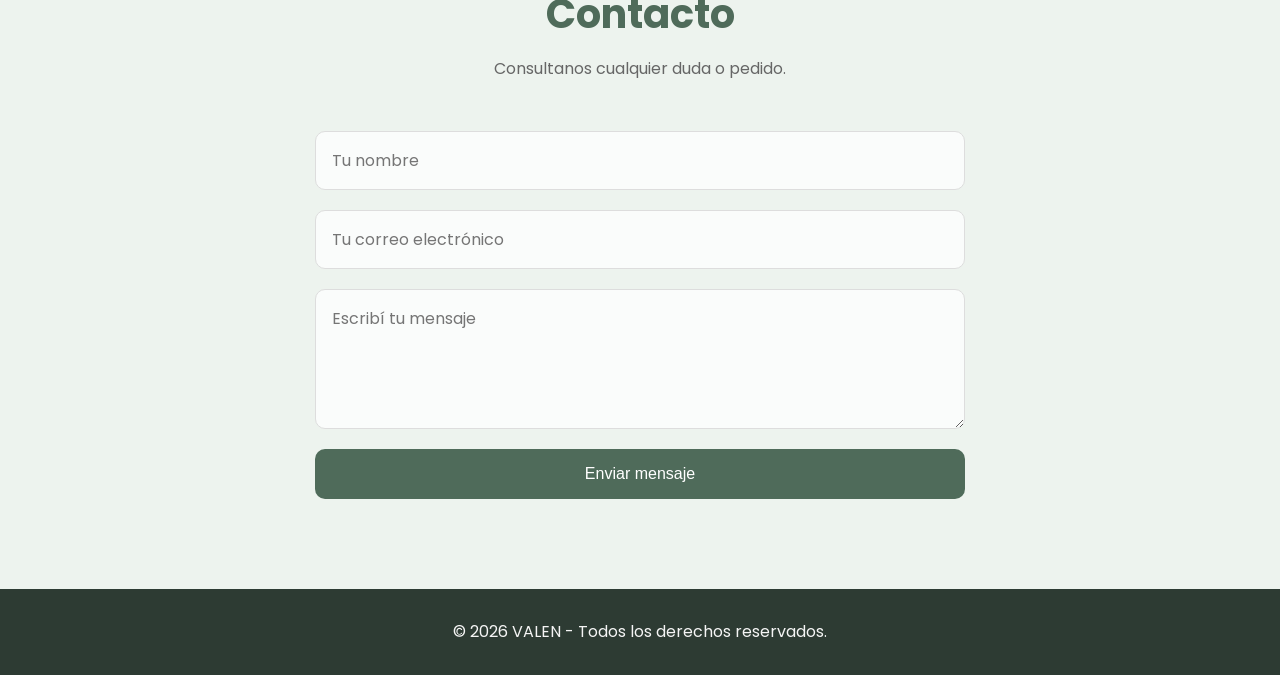
==== commit ea719081: "Update index.html" ====
--- a/index.html
+++ b/index.html
@@ -36,7 +36,7 @@
         <!-- HERO -->
         <section id="inicio" class="hero">
             <div class="hero-contenido">
-                <h2>Vestite casual y elegante en todo momento</h2>
+                <h2>Encontrá tu look ideal</h2>
                 <p>Diseños modernos y cómodos para todos los días.
                 </p>
 
@@ -206,4 +206,4 @@
     </footer>
 
 </body>
-</html>+</html>
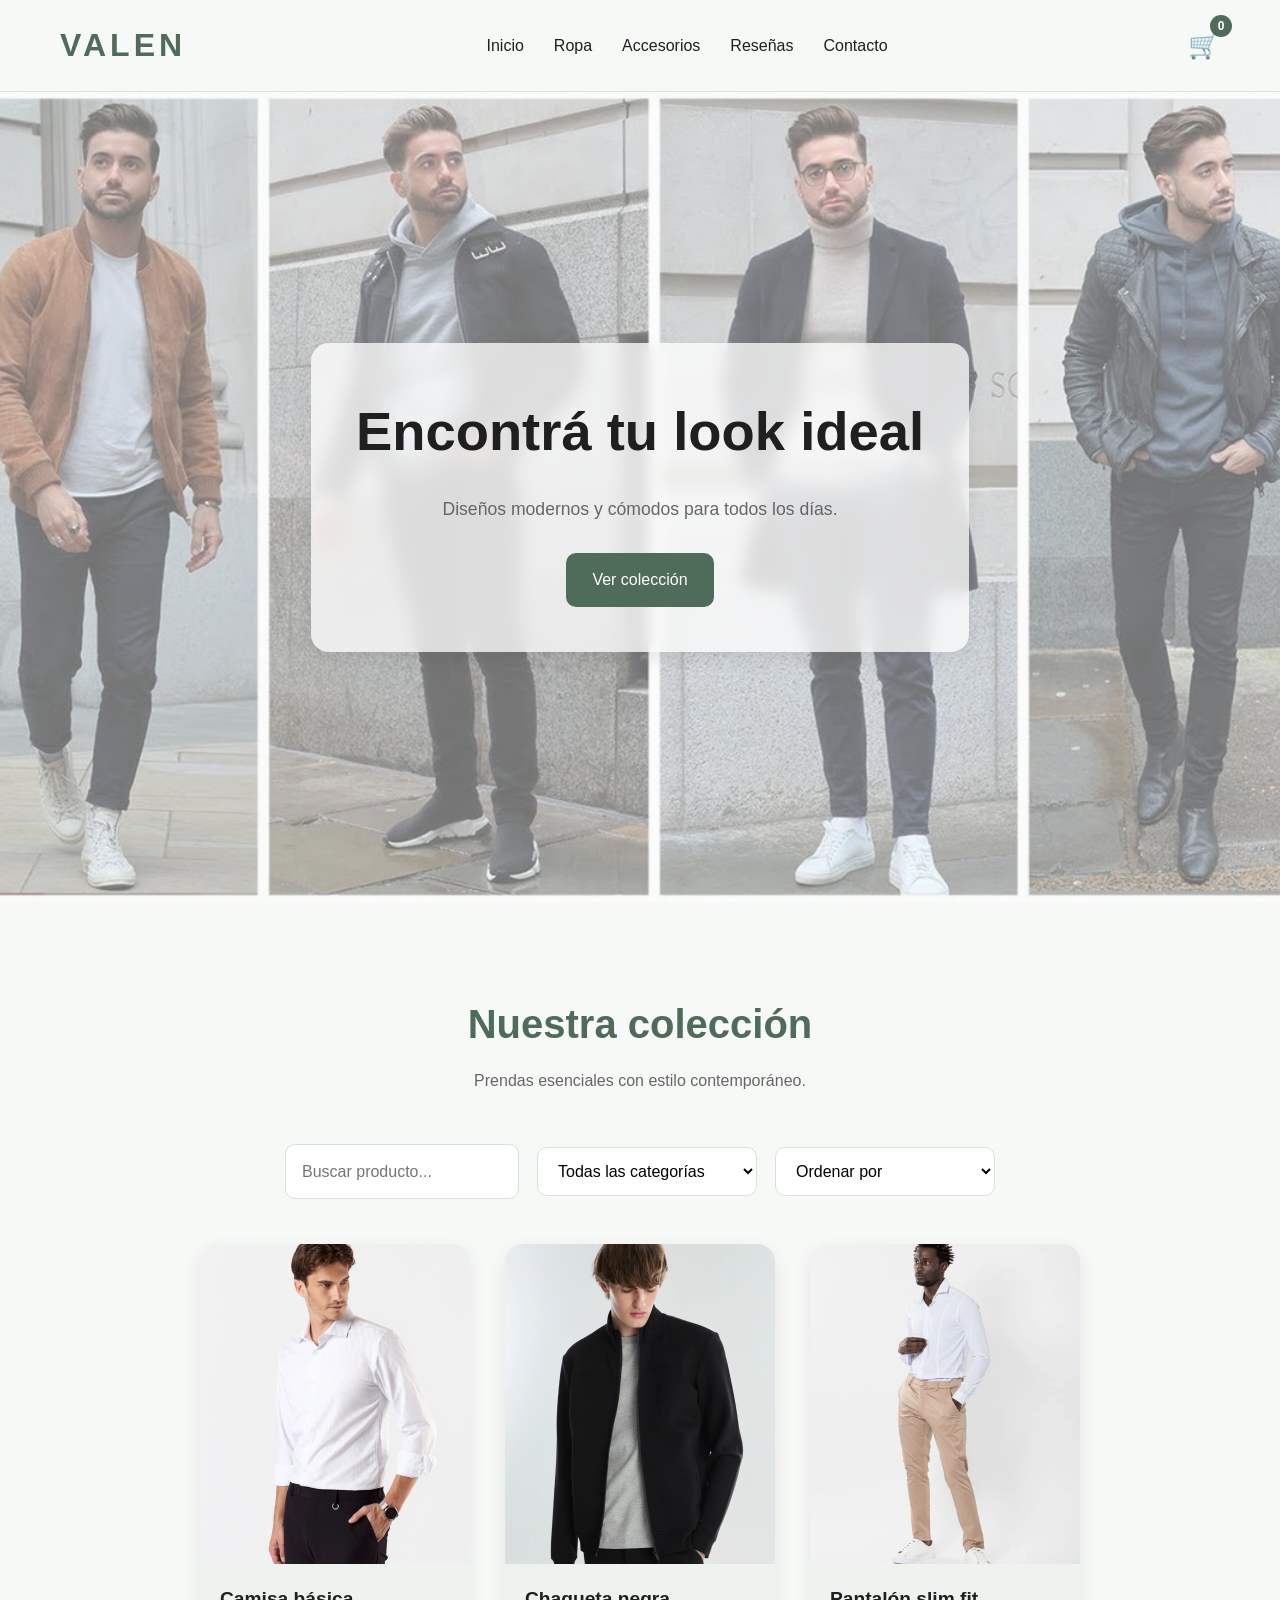
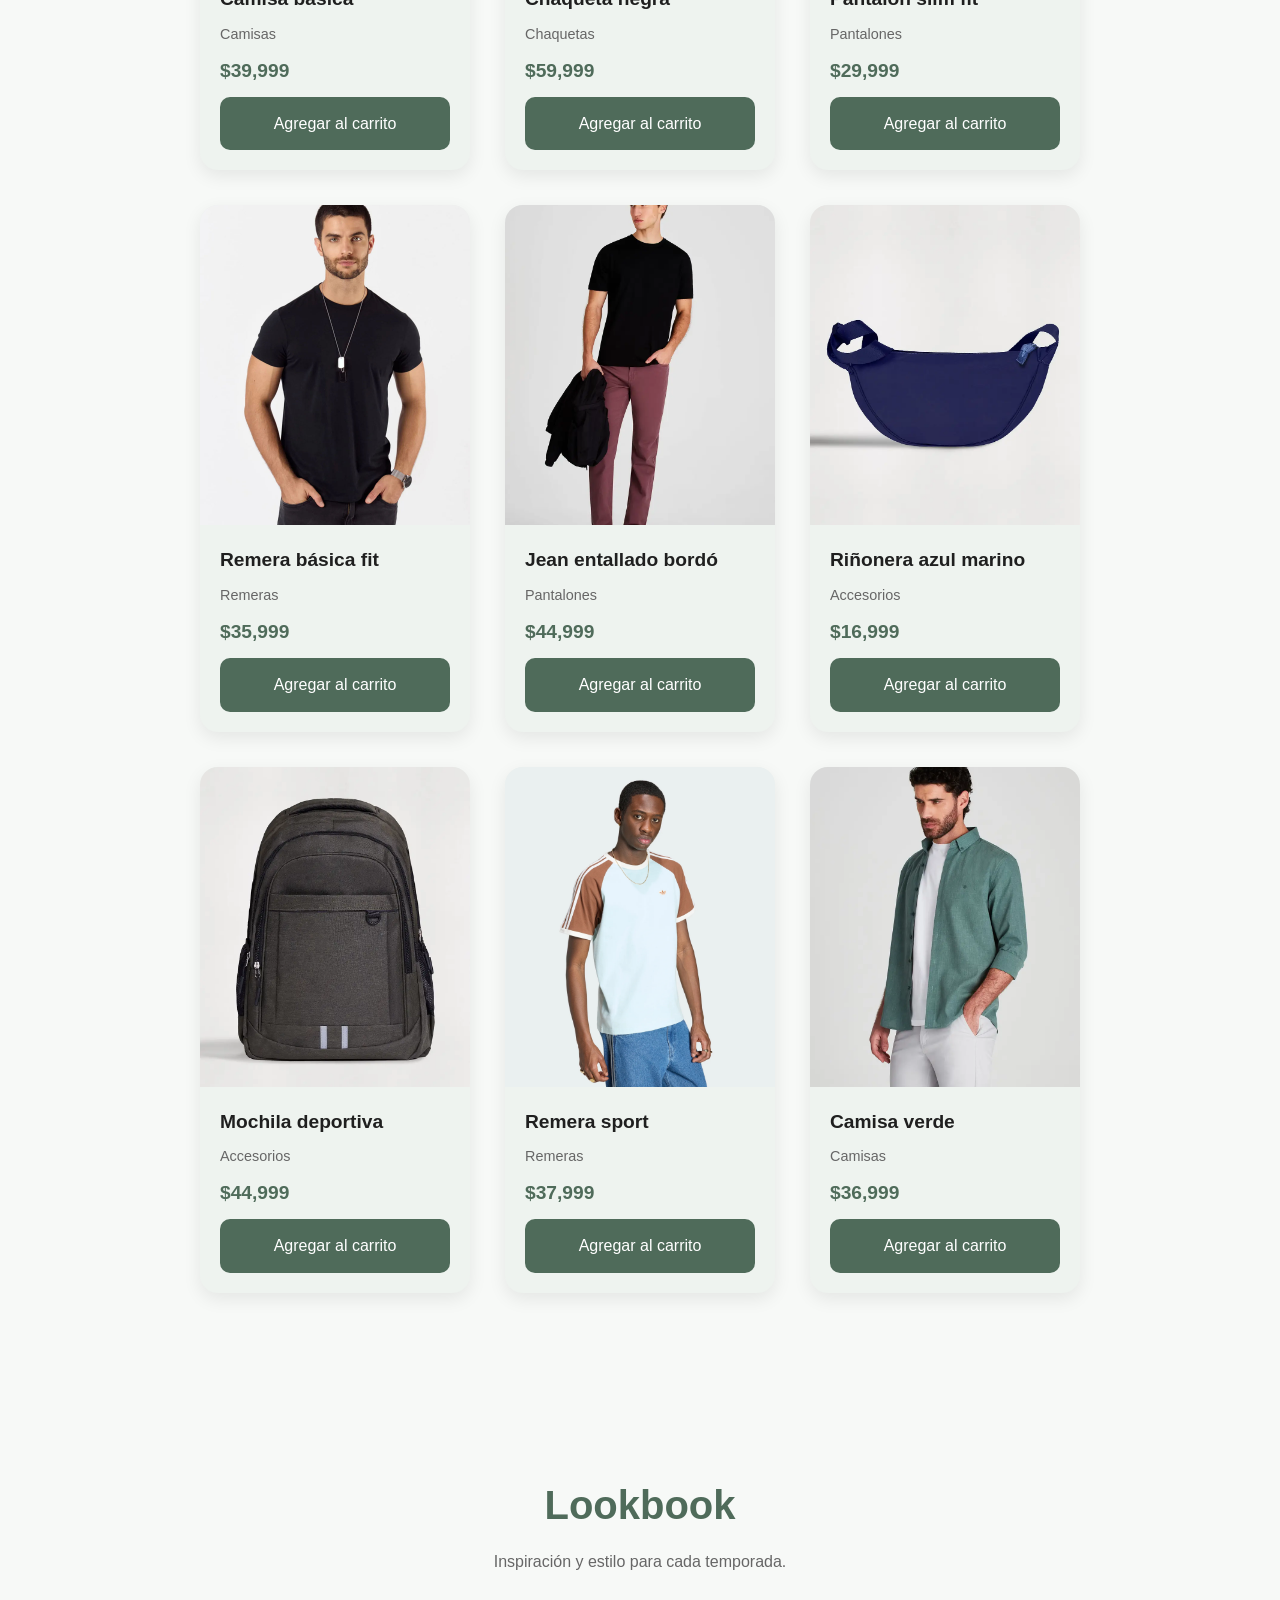
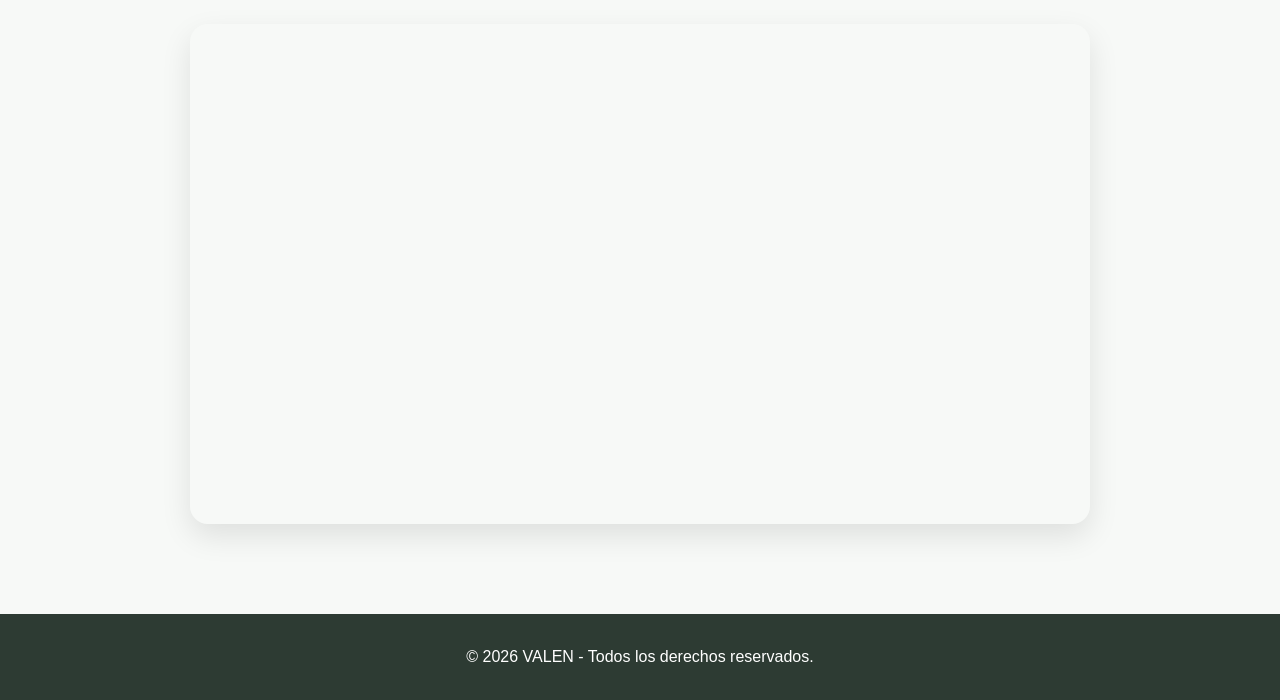
==== commit b0ecd832: "Add files via upload" ====
--- a/index.html
+++ b/index.html
@@ -4,206 +4,220 @@
     <meta charset="UTF-8">
     <meta name="viewport" content="width=device-width, initial-scale=1.0">
     <title>VALEN | Moda Casual</title>
-
-    <!-- Google Fonts -->
-    <link rel="preconnect" href="https://fonts.googleapis.com">
-    <link rel="preconnect" href="https://fonts.gstatic.com" crossorigin>
-    <link href="https://fonts.googleapis.com/css2?family=Poppins:wght@300;400;500;600;700&display=swap" rel="stylesheet">
-
-    <!-- CSS -->
     <link rel="stylesheet" href="styles.css">
 </head>
 <body>
-
-    <!-- HEADER -->
-    <header>
-        <div class="logo">
-            <h1>VALEN</h1>
+<header>
+    <div class="logo">
+        <h1>
+            VALEN
+        </h1>
+    </div>
+    <nav>
+        <ul>
+            <li>
+                <a href="index.html">
+                    Inicio
+                </a>
+            </li>
+            <li>
+                <a href="ropa.html">
+                    Ropa
+                </a>
+            </li>
+            <li>
+                <a href="accesorios.html">
+                    Accesorios
+                </a>
+            </li>
+            <li>
+                <a href="resenas.html">
+                    Reseñas
+                </a>
+            </li>
+            <li>
+                <a href="contacto.html">
+                    Contacto
+                </a>
+            </li>
+        </ul>
+    </nav>
+    <a 
+        href="carrito.html" 
+        class="carrito-icono">
+        🛒
+        <span id="contador-carrito">
+            0
+        </span>
+    </a>
+</header>
+<main>
+
+<!-- HERO -->
+<section 
+    id="inicio" 
+    class="hero">
+    <div class="hero-contenido">
+        <h2>
+            Encontrá tu look ideal
+        </h2>
+        <p>
+            Diseños modernos y cómodos para todos los días.
+        </p>
+        <div class="hero-botones">
+            <a 
+                href="#productos" 
+                class="btn-hero">
+                Ver colección
+            </a>
         </div>
-
-        <nav>
-            <ul>
-                <li><a href="#inicio">Inicio</a></li>
-                <li><a href="#productos">Productos</a></li>
-                <li><a href="#reseñas">Reseñas</a></li>
-                <li><a href="#contacto">Contacto</a></li>
-            </ul>
-        </nav>
-    </header>
-
-    <main>
-
-        <!-- HERO -->
-        <section id="inicio" class="hero">
-            <div class="hero-contenido">
-                <h2>Encontrá tu look ideal</h2>
-                <p>Diseños modernos y cómodos para todos los días.
-                </p>
-
-                <a href="#productos" class="btn-hero">
-                    Ver colección
-                </a>
-            </div>
-        </section>
-
-        <!-- PRODUCTOS -->
-        <section id="productos" class="productos">
-
-            <div class="titulo-seccion">
-                <h2>Nuestra promo</h2>
-                <p>
-                    Prendas esenciales con estilo contemporáneo.
-                </p>
-            </div>
-
-            <div class="contenedor-productos">
-
-                <article class="card">
-                    <img src="img/producto1.jpg" alt="Camisa blanca">
-
-                    <div class="card-info">
-                        <h3>Camisa básica</h3>
-                        <p class="precio">$39.999</p>
-                    </div>
-                </article>
-
-                <article class="card">
-                    <img src="img/producto2.jpg" alt="Chaqueta negra">
-
-                    <div class="card-info">
-                        <h3>Chaqueta negra</h3>
-                        <p class="precio">$59.999</p>
-                    </div>
-                </article>
-
-                <article class="card">
-                    <img src="img/producto3.jpg" alt="Pantalón slim fit">
-
-                    <div class="card-info">
-                        <h3>Pantalón slim fit</h3>
-                        <p class="precio">$44.999</p>
-                    </div>
-                </article>
-
-                <article class="card">
-                    <img src="img/producto4.jpg" alt="Remera básica fit">
-
-                    <div class="card-info">
-                        <h3>Remera básica fit</h3>
-                        <p class="precio">$24.999</p>
-                    </div>
-                </article>
-
-            </div>
-        </section>
-
-        <!-- RESEÑAS -->
-        <section id="reseñas" class="reseñas">
-
-            <div class="titulo-seccion">
-                <h2>Reseñas</h2>
-                <p>
-                    Lo que opinan nuestros clientes.
-                </p>
-            </div>
-
-            <div class="grid-reseñas">
-
-                <div class="reseña">
-                    <p>
-                        “Excelente calidad y diseño minimalista.”
-                    </p>
-                    <h4>— Martín R.</h4>
-                </div>
-
-                <div class="reseña">
-                    <p>
-                        “La ropa tiene un estilo moderno y muy cómodo.”
-                    </p>
-                    <h4>— Lucas B.</h4>
-                </div>
-
-                <div class="reseña">
-                    <p>
-                        “Muy buena atención y prendas elegantes.”
-                    </p>
-                    <h4>— Miguel L.</h4>
-                </div>
-
-                <div class="reseña">
-                    <p>
-                        “Volvería a comprar sin dudas.”
-                    </p>
-                    <h4>— Tomás S.</h4>
-                </div>
-
-            </div>
-        </section>
-
-        <!-- VIDEO -->
-        <section class="video-section">
-
-            <div class="titulo-seccion">
-                <h2>Lookbook</h2>
-                <p>
-                    Inspiración y estilo para cada temporada.
-                </p>
-            </div>
-
-            <div class="contenedor-video">
-                <iframe
-                    src="https://www.youtube.com/embed/yhfdXkZaTQU"
-                    title="Video de colección masculina"
-                    allowfullscreen>
-                </iframe>
-            </div>
-
-        </section>
-
-        <!-- CONTACTO -->
-        <section id="contacto" class="contacto">
-
-            <div class="titulo-seccion">
-                <h2>Contacto</h2>
-                <p>
-                    Consultanos cualquier duda o pedido.
-                </p>
-            </div>
-
-            <form action="https://formspree.io/f/mqejzwaa" method="POST">
-
-                <input
-                    type="text"
-                    name="nombre"
-                    placeholder="Tu nombre"
-                    required>
-
-                <input
-                    type="email"
-                    name="email"
-                    placeholder="Tu correo electrónico"
-                    required>
-
-                <textarea
-                    name="mensaje"
-                    placeholder="Escribí tu mensaje"
-                    required></textarea>
-
-                <button type="submit">
-                    Enviar mensaje
-                </button>
-
-            </form>
-        </section>
-
-    </main>
-
-    <!-- FOOTER -->
-    <footer>
+    </div>
+</section>
+
+<!-- TODOS LOS PRODUCTOS -->
+
+<section 
+    id="productos"
+    class="productos">
+
+    <div class="titulo-seccion">
+
+        <h2>
+            Nuestra colección
+        </h2>
+
         <p>
-            © 2026 VALEN - Todos los derechos reservados.
+            Prendas esenciales con estilo
+            contemporáneo.
         </p>
-    </footer>
+    </div>
+
+    <!-- BUSCADOR Y FILTROS -->
+
+    <div class="controles-productos">
+
+        <input
+
+            type="search"
+
+            id="buscador"
+
+            placeholder="Buscar producto..."
+
+        >
+
+        <select id="filtro-categoria">
+
+    <option value="todos">
+        Todas las categorías
+    </option>
+
+    <option value="camisas">
+        Camisas
+    </option>
+
+    <option value="remeras">
+        Remeras
+    </option>
+
+    <option value="chaquetas">
+        Chaquetas
+    </option>
+
+    <option value="pantalones">
+        Pantalones
+    </option>
+
+    <option value="accesorios">
+        Accesorios
+    </option>
+
+</select>
+
+        <select id="orden-productos">
+
+    <option value="">
+        Ordenar por
+    </option>
+
+    <option value="precio-menor">
+        Menor precio
+    </option>
+
+    <option value="precio-mayor">
+        Mayor precio
+    </option>
+
+    <option value="nombre">
+        Nombre A-Z
+    </option>
+
+</select>
+
+    </div>
+
+    <div
+
+        class="contenedor-productos"
+
+        id="contenedor-productos">
+
+    </div>
+
+</section>
+<!-- LOOKBOOK -->
+
+<section class="video-section">
+
+    <div class="titulo-seccion">
+
+        <h2>
+            Lookbook
+        </h2>
+
+        <p>
+            Inspiración y estilo para
+            cada temporada.
+        </p>
+
+    </div>
+
+    <div class="contenedor-video">
+
+        <iframe
+
+            src="https://www.youtube.com/embed/yhfdXkZaTQU"
+
+            title="Video de colección masculina"
+
+            allowfullscreen>
+
+        </iframe>
+
+    </div>
+
+</section>
+
+</main>
+
+<!-- FOOTER -->
+
+<footer>
+
+    <p>
+
+        © 2026 VALEN -
+        Todos los derechos reservados.
+
+    </p>
+
+</footer>
+
+<!-- JAVASCRIPT -->
+
+<script src="js/productos.js"></script>
+<script src="js/carrito.js"></script>
+<script src="js/main.js"></script>
 
 </body>
-</html>
+</html>
--- a/styles.css
+++ b/styles.css
@@ -1,3 +1,7 @@
+/* ================================================= */
+/* RESET */
+/* ================================================= */
+
 * {
     margin: 0;
     padding: 0;
@@ -8,391 +12,1113 @@
     scroll-behavior: smooth;
 }
 
+img {
+    display: block;
+    width: 100%;
+}
+
+a {
+    text-decoration: none;
+    color: inherit;
+}
+
+button,
+input,
+select,
+textarea {
+    font: inherit;
+}
+
+
+/* ================================================= */
+/* VARIABLES */
+/* ================================================= */
+
+:root {
+
+    --color-principal: #4f6b5a;
+    --color-principal-hover: #64806f;
+
+    --color-fondo: #f7f9f7;
+    --color-fondo-secundario: #eef3ef;
+    --color-fondo-claro: #edf3ee;
+
+    --color-texto: #1f1f1f;
+    --color-texto-secundario: #666;
+
+    --color-blanco: #ffffff;
+
+    --borde: #d9e1db;
+
+    --sombra-suave: 0 6px 18px rgba(0, 0, 0, .08);
+    --sombra-media: 0 12px 30px rgba(0, 0, 0, .10);
+
+    --radio: 18px;
+
+    --transicion: .3s ease;
+
+}
+
+
+/* ================================================= */
+/* BODY */
+/* ================================================= */
+
 body {
-    font-family: 'Poppins', sans-serif;
-    background-color: #f7f9f7;
-    color: #1f1f1f;
+
+    font-family: "Poppins", sans-serif;
+
+    background: var(--color-fondo);
+
+    color: var(--color-texto);
+
     line-height: 1.6;
-}
-
-img {
-    width: 100%;
-    display: block;
-}
-
+
+}
+
+
+/* ================================================= */
 /* HEADER */
+/* ================================================= */
 
 header {
+
     position: sticky;
+
     top: 0;
+
     z-index: 1000;
 
-    background-color: rgba(247,249,247,0.95);
-
-    display: flex;
+    display: flex;
+
     justify-content: space-between;
+
     align-items: center;
 
     padding: 20px 60px;
 
-    border-bottom: 1px solid #d9e1db;
+    background: rgba(247, 249, 247, .95);
 
     backdrop-filter: blur(8px);
-}
+
+    border-bottom: 1px solid var(--borde);
+
+}
+
 
 .logo h1 {
+
     font-size: 2rem;
+
     letter-spacing: 4px;
+
+    color: var(--color-principal);
+
+}
+
+
+/* ================================================= */
+/* MENÚ */
+/* ================================================= */
+
+nav ul {
+
+    display: flex;
+
+    gap: 30px;
+
+    list-style: none;
+
+}
+
+nav a {
+
+    font-weight: 500;
+
+    transition: color var(--transicion);
+
+}
+
+nav a:hover {
+
+    color: var(--color-principal);
+
+}
+
+nav a.activo {
+
+    color: var(--color-principal);
+
     font-weight: 700;
 
-    color: #4f6b5a;
-}
-
-nav ul {
-    display: flex;
-    list-style: none;
-    gap: 30px;
-}
-
-nav a {
-    text-decoration: none;
-    color: #1f1f1f;
-    font-weight: 500;
-
-    transition: 0.3s;
-}
-
-nav a:hover {
-    color: #4f6b5a;
-}
-
-/* HERO */
+}
+
+
+/* ================================================= */
+/* CARRITO HEADER */
+/* ================================================= */
+
+.carrito-icono {
+
+    position: relative;
+
+    font-size: 1.6rem;
+
+}
+
+#contador-carrito {
+
+    position: absolute;
+
+    top: -10px;
+
+    right: -12px;
+
+    width: 22px;
+
+    height: 22px;
+
+    border-radius: 50%;
+
+    background: var(--color-principal);
+
+    color: white;
+
+    display: flex;
+
+    justify-content: center;
+
+    align-items: center;
+
+    font-size: .75rem;
+
+    font-weight: bold;
+
+}
+
+
+/* ================================================= */
+/* BOTONES */
+/* ================================================= */
+
+.btn,
+.btn-hero,
+button {
+
+    display: inline-block;
+
+    border: none;
+
+    border-radius: 10px;
+
+    cursor: pointer;
+
+    padding: 14px 26px;
+
+    background: var(--color-principal);
+
+    color: white;
+
+    transition: all var(--transicion);
+
+}
+
+.btn:hover,
+.btn-hero:hover,
+button:hover {
+
+    background: var(--color-principal-hover);
+
+    transform: translateY(-2px);
+
+}
+
+.btn-secundario {
+
+    background: transparent;
+
+    color: var(--color-principal);
+
+    border: 2px solid var(--color-principal);
+
+}
+
+.btn-secundario:hover {
+
+    background: var(--color-principal);
+
+    color: white;
+
+}
+
+/* ================================================= */
+/* SECCIONES */
+/* ================================================= */
+
+section {
+
+    padding: 90px 60px;
+
+}
+
+.titulo-seccion {
+
+    text-align: center;
+
+    margin-bottom: 50px;
+
+}
+
+.titulo-seccion h2 {
+
+    font-size: 2.5rem;
+
+    color: var(--color-principal);
+
+    margin-bottom: 12px;
+
+}
+
+.titulo-seccion p {
+
+    color: var(--color-texto-secundario);
+
+    max-width: 650px;
+
+    margin: 0 auto;
+
+}
+
+
+/* ================================================= */
+/* HERO PRINCIPAL */
+/* ================================================= */
 
 .hero {
-    height: 90vh;
+
+    min-height: 90vh;
+
+    display: flex;
+
+    justify-content: center;
+
+    align-items: center;
+
+    text-align: center;
+
+    padding: 40px;
 
     background-image:
         linear-gradient(
-            rgba(247,249,247,0.40),
-            rgba(247,249,247,0.40)
+            rgba(247,249,247,.45),
+            rgba(247,249,247,.45)
         ),
-        url('img/banner.jpg');
+        url("img/banner.jpg");
 
     background-size: cover;
+
     background-position: center;
 
-    display: flex;
+}
+
+.hero-contenido {
+
+    max-width: 700px;
+
+    background: rgba(255,255,255,.75);
+
+    backdrop-filter: blur(8px);
+
+    padding: 45px;
+
+    border-radius: var(--radio);
+
+    box-shadow: var(--sombra-suave);
+
+}
+
+.hero h2 {
+
+    font-size: 3.4rem;
+
+    margin-bottom: 20px;
+
+}
+
+.hero p {
+
+    color: var(--color-texto-secundario);
+
+    margin-bottom: 30px;
+
+    font-size: 1.1rem;
+
+}
+
+
+/* ================================================= */
+/* HERO CATEGORÍAS */
+/* ================================================= */
+
+.hero-categoria {
+
+    text-align: center;
+
+    padding: 80px 30px;
+
+    background: var(--color-fondo-claro);
+
+}
+
+.hero-categoria h2 {
+
+    font-size: 2.8rem;
+
+    color: var(--color-principal);
+
+    margin-bottom: 15px;
+
+}
+
+.hero-categoria p {
+
+    max-width: 750px;
+
+    margin: auto;
+
+    color: var(--color-texto-secundario);
+
+}
+
+
+/* ================================================= */
+/* CONTENEDORES */
+/* ================================================= */
+
+.productos {
+
+    background: var(--color-fondo);
+
+}
+
+.contenedor-productos {
+
+    display: flex;
+
+    flex-wrap: wrap;
+
     justify-content: center;
+
+    gap: 35px;
+
+}
+
+.controles-productos {
+
+    display: flex;
+
+    justify-content: center;
+
     align-items: center;
 
+    flex-wrap: wrap;
+
+    gap: 18px;
+
+    margin-bottom: 45px;
+
+}
+
+
+/* ================================================= */
+/* BUSCADOR Y FILTROS */
+/* ================================================= */
+
+#buscador,
+#filtro-categoria,
+#orden-productos {
+
+    padding: 14px 16px;
+
+    border: 1px solid var(--borde);
+
+    border-radius: 10px;
+
+    background: white;
+
+    min-width: 220px;
+
+    transition: border-color var(--transicion);
+
+}
+
+#buscador:focus,
+#filtro-categoria:focus,
+#orden-productos:focus {
+
+    outline: none;
+
+    border-color: var(--color-principal);
+
+    box-shadow: 0 0 0 3px rgba(79,107,90,.15);
+
+}
+
+/* ================================================= */
+/* TARJETAS DE PRODUCTOS */
+/* ================================================= */
+
+.producto-card {
+
+    width: 270px;
+
+    background: var(--color-fondo-secundario);
+
+    border-radius: var(--radio);
+
+    overflow: hidden;
+
+    display: flex;
+
+    flex-direction: column;
+
+    transition:
+        transform var(--transicion),
+        box-shadow var(--transicion);
+
+    box-shadow: var(--sombra-suave);
+
+}
+
+.producto-card:hover {
+
+    transform: translateY(-8px);
+
+    box-shadow: var(--sombra-media);
+
+}
+
+.producto-card img {
+
+    height: 320px;
+
+    object-fit: cover;
+
+}
+
+.producto-card h3 {
+
+    padding: 20px 20px 8px;
+
+    font-size: 1.2rem;
+
+    color: var(--color-texto);
+
+}
+
+.producto-card .categoria {
+
+    padding: 0 20px;
+
+    color: var(--color-texto-secundario);
+
+    font-size: .9rem;
+
+    text-transform: capitalize;
+
+}
+
+.producto-card .precio {
+
+    padding: 10px 20px;
+
+    color: var(--color-principal);
+
+    font-size: 1.2rem;
+
+    font-weight: 700;
+
+}
+
+.producto-card .btn-agregar {
+
+    margin: auto 20px 20px;
+
+    width: calc(100% - 40px);
+
+}
+
+
+/* ================================================= */
+/* MENSAJE TEMPORAL */
+/* ================================================= */
+
+.mensaje-carrito {
+
+    position: fixed;
+
+    right: 30px;
+
+    bottom: 30px;
+
+    background: var(--color-principal);
+
+    color: white;
+
+    padding: 15px 22px;
+
+    border-radius: 10px;
+
+    box-shadow: var(--sombra-media);
+
+    z-index: 9999;
+
+    animation: aparecer .3s ease;
+
+}
+
+
+/* ================================================= */
+/* ANIMACIONES */
+/* ================================================= */
+
+@keyframes aparecer {
+
+    from {
+
+        opacity: 0;
+
+        transform: translateY(20px);
+
+    }
+
+    to {
+
+        opacity: 1;
+
+        transform: translateY(0);
+
+    }
+
+}
+
+/* ================================================= */
+/* CARRITO */
+/* ================================================= */
+
+.carrito {
+
+    max-width: 1200px;
+
+    margin: auto;
+
+}
+
+#carrito-vacio {
+
     text-align: center;
+
+    padding: 50px 20px;
+
+}
+
+#carrito-vacio p {
+
+    margin-bottom: 25px;
+
+    font-size: 1.1rem;
+
+}
+
+
+/* ================================================= */
+/* PRODUCTOS DEL CARRITO */
+/* ================================================= */
+
+.contenedor-carrito {
+
+    display: flex;
+
+    flex-direction: column;
+
+    gap: 25px;
+
+    margin-bottom: 50px;
+
+}
+
+.card-carrito {
+
+    display: flex;
+
+    gap: 25px;
+
+    align-items: center;
+
+    background: var(--color-fondo-secundario);
+
+    border-radius: var(--radio);
+
     padding: 20px;
-}
-
-.hero-contenido {
-    background-color: rgba(241,246,242,0.78);
-
-    padding: 45px;
-
-    border-radius: 18px;
-
-    backdrop-filter: blur(5px);
-
-    box-shadow: 0 10px 30px rgba(0,0,0,0.05);
-}
-
-.hero h2 {
-    font-size: 3.5rem;
+
+    box-shadow: var(--sombra-suave);
+
+}
+
+.card-carrito img {
+
+    width: 180px;
+
+    height: 180px;
+
+    object-fit: cover;
+
+    border-radius: 12px;
+
+}
+
+.info-carrito {
+
+    flex: 1;
+
+    display: flex;
+
+    flex-direction: column;
+
+    gap: 10px;
+
+}
+
+.info-carrito h3 {
+
+    color: var(--color-principal);
+
+}
+
+.info-carrito p {
+
+    color: var(--color-texto-secundario);
+
+}
+
+
+/* ================================================= */
+/* CANTIDAD */
+/* ================================================= */
+
+.cantidad {
+
+    display: flex;
+
+    align-items: center;
+
+    gap: 15px;
+
+    margin: 10px 0;
+
+}
+
+.cantidad button {
+
+    width: 38px;
+
+    height: 38px;
+
+    padding: 0;
+
+    border-radius: 50%;
+
+    font-size: 1.2rem;
+
+}
+
+.cantidad span {
+
+    font-weight: bold;
+
+    min-width: 25px;
+
+    text-align: center;
+
+}
+
+
+/* ================================================= */
+/* BOTÓN ELIMINAR */
+/* ================================================= */
+
+.eliminar {
+
+    align-self: flex-start;
+
+    background: #d9534f;
+
+}
+
+.eliminar:hover {
+
+    background: #c9302c;
+
+}
+
+
+/* ================================================= */
+/* RESUMEN */
+/* ================================================= */
+
+.resumen-carrito {
+
+    background: var(--color-fondo-claro);
+
+    border-radius: var(--radio);
+
+    padding: 30px;
+
+    box-shadow: var(--sombra-suave);
+
+}
+
+.resumen-carrito h3 {
+
+    margin-bottom: 25px;
+
+    color: var(--color-principal);
+
+}
+
+.linea-total {
+
+    display: flex;
+
+    justify-content: space-between;
+
     margin-bottom: 15px;
 
-    color: #1f1f1f;
-}
-
-.hero p {
-    font-size: 1.1rem;
-    color: #5f5f5f;
-
-    margin-bottom: 25px;
-}
-
-.btn-hero {
-    display: inline-block;
-
-    background-color: #4f6b5a;
-    color: white;
-
-    text-decoration: none;
-
-    padding: 14px 28px;
-
-    border-radius: 10px;
-
-    font-weight: 500;
-
-    transition: 0.3s;
-}
-
-.btn-hero:hover {
-    background-color: #64806f;
-
-    transform: translateY(-2px);
-}
-
-/* SECCIONES */
-
-section {
-    padding: 90px 60px;
-}
-
-.titulo-seccion {
-    text-align: center;
-    margin-bottom: 50px;
-}
-
-.titulo-seccion h2 {
-    font-size: 2.5rem;
-    margin-bottom: 10px;
-
-    color: #4f6b5a;
-}
-
-.titulo-seccion p {
-    color: #666;
-}
-
-/* PRODUCTOS */
-
-.productos {
-    background-color: #f7f9f7;
-}
-
-.contenedor-productos {
-    display: flex;
+}
+
+.total-final {
+
+    font-size: 1.2rem;
+
+    font-weight: bold;
+
+    padding-top: 20px;
+
+    border-top: 1px solid var(--borde);
+
+}
+
+
+/* ================================================= */
+/* BOTONES DEL CARRITO */
+/* ================================================= */
+
+.acciones-carrito {
+
+    display: flex;
+
+    justify-content: flex-end;
+
+    gap: 20px;
+
+    margin-top: 30px;
+
     flex-wrap: wrap;
-    justify-content: center;
-    gap: 35px;
-}
-
-.card {
-    width: 260px;
-
-    background-color: #eef3ef;
-
-    border-radius: 18px;
-    overflow: hidden;
-
-    transition:
-        transform 0.3s ease,
-        box-shadow 0.3s ease;
-}
-
-.card:hover {
-    transform: translateY(-8px);
-
-    box-shadow: 0 12px 30px rgba(0,0,0,0.10);
-}
-
-.card img {
-    height: 320px;
-    object-fit: cover;
-}
-
-.card-info {
-    padding: 20px;
-}
-
-.card-info h3 {
-    margin-bottom: 8px;
-
-    color: #1f1f1f;
-}
-
-.precio {
-    color: #64806f;
-
-    font-weight: 500;
-}
-
+
+}
+
+/* ================================================= */
 /* RESEÑAS */
+/* ================================================= */
 
 .reseñas {
-    background-color: #e8efe9;
+
+    background: var(--color-fondo-claro);
+
 }
 
 .grid-reseñas {
+
     display: grid;
+
     grid-template-columns: repeat(2, 1fr);
+
     gap: 25px;
+
 }
 
 .reseña {
-    background-color: rgba(255,255,255,0.7);
+
+    background: rgba(255,255,255,.8);
 
     padding: 30px;
 
-    border-radius: 16px;
-
-    box-shadow: 0 5px 18px rgba(0,0,0,0.04);
-
-    backdrop-filter: blur(4px);
+    border-radius: var(--radio);
+
+    box-shadow: var(--sombra-suave);
+
 }
 
 .reseña p {
+
     margin-bottom: 15px;
-    color: #444;
+
+    color: var(--color-texto-secundario);
+
 }
 
 .reseña h4 {
-    color: #4f6b5a;
-}
-
-/* VIDEO */
-
-.video-section {
-    text-align: center;
-
-    background-color: #f7f9f7;
-}
-
-.contenedor-video {
-    display: flex;
-    justify-content: center;
-}
-
-.video-section iframe {
-    width: 100%;
-    max-width: 900px;
-    height: 500px;
-
-    border: none;
-    border-radius: 18px;
-
-    box-shadow: 0 10px 30px rgba(0,0,0,0.08);
-}
-
+
+    color: var(--color-principal);
+
+}
+
+
+/* ================================================= */
 /* CONTACTO */
+/* ================================================= */
 
 .contacto {
-    background-color: #edf3ee;
+
+    background: var(--color-fondo-claro);
+
 }
 
 form {
-    max-width: 650px;
+
+    max-width: 700px;
+
     margin: auto;
 
     display: flex;
+
     flex-direction: column;
+
     gap: 20px;
+
 }
 
 input,
 textarea {
+
     padding: 16px;
 
-    border: 1px solid #ddd;
+    border: 1px solid var(--borde);
+
     border-radius: 10px;
 
-    background-color: rgba(255,255,255,0.75);
-
-    font-size: 1rem;
-    font-family: 'Poppins', sans-serif;
-
-    transition: 0.3s;
+    background: white;
+
+}
+
+textarea {
+
+    resize: vertical;
+
+    min-height: 160px;
+
 }
 
 input:focus,
 textarea:focus {
+
     outline: none;
 
-    border-color: #64806f;
-
-    box-shadow: 0 0 0 4px rgba(100,128,111,0.20);
-}
-
-textarea {
-    min-height: 140px;
-    resize: vertical;
-}
-
-button {
-    background-color: #4f6b5a;
+    border-color: var(--color-principal);
+
+    box-shadow: 0 0 0 3px rgba(79,107,90,.15);
+
+}
+
+
+/* ================================================= */
+/* VIDEO */
+/* ================================================= */
+
+.video-section {
+
+    text-align: center;
+
+}
+
+.contenedor-video {
+
+    display: flex;
+
+    justify-content: center;
+
+}
+
+.contenedor-video iframe {
+
+    width: 100%;
+
+    max-width: 900px;
+
+    height: 500px;
+
+    border: none;
+
+    border-radius: var(--radio);
+
+    box-shadow: var(--sombra-media);
+
+}
+
+
+/* ================================================= */
+/* FOOTER */
+/* ================================================= */
+
+footer {
+
+    background: #2d3b33;
+
     color: white;
 
-    border: none;
-
-    padding: 16px;
-
-    border-radius: 10px;
-
-    font-size: 1rem;
-    font-weight: 500;
-
-    cursor: pointer;
-
-    transition: 0.3s;
-}
-
-button:hover {
-    background-color: #64806f;
-
-    transform: translateY(-2px);
-}
-
-/* FOOTER */
-
-footer {
-    background-color: #2d3b33;
-    color: #f5f5f5;
-
     text-align: center;
 
     padding: 30px;
-}
-
+
+}
+
+
+/* ================================================= */
 /* RESPONSIVE */
-
-@media (max-width: 768px) {
+/* ================================================= */
+
+@media (max-width: 900px) {
 
     header {
+
         flex-direction: column;
+
         gap: 20px;
 
         padding: 20px;
+
     }
 
     nav ul {
+
+        flex-wrap: wrap;
+
+        justify-content: center;
+
+        gap: 15px;
+
+    }
+
+    section {
+
+        padding: 70px 25px;
+
+    }
+
+    .hero {
+
+        min-height: 70vh;
+
+    }
+
+    .hero h2 {
+
+        font-size: 2.4rem;
+
+    }
+
+    .hero-categoria h2 {
+
+        font-size: 2.2rem;
+
+    }
+
+    .grid-reseñas {
+
+        grid-template-columns: 1fr;
+
+    }
+
+    .contenedor-video iframe {
+
+        height: 320px;
+
+    }
+
+    .producto-card {
+
+        width: 100%;
+
+        max-width: 340px;
+
+    }
+
+    .card-carrito {
+
         flex-direction: column;
-        align-items: center;
-        gap: 15px;
-    }
-
-    section {
-        padding: 70px 20px;
-    }
-
-    .hero {
-        height: 75vh;
-    }
-
-    .hero-contenido {
-        padding: 30px;
-    }
+
+        text-align: center;
+
+    }
+
+    .card-carrito img {
+
+        width: 220px;
+
+        height: 220px;
+
+    }
+
+    .cantidad {
+
+        justify-content: center;
+
+    }
+
+    .acciones-carrito {
+
+        justify-content: center;
+
+    }
+
+}
+
+@media (max-width: 600px) {
 
     .hero h2 {
-        font-size: 2.3rem;
-    }
-
-    .grid-reseñas {
-        grid-template-columns: 1fr;
-    }
-
-    .video-section iframe {
-        height: 250px;
-    }
-
-    .card {
+
+        font-size: 2rem;
+
+    }
+
+    .titulo-seccion h2 {
+
+        font-size: 2rem;
+
+    }
+
+    .controles-productos {
+
+        flex-direction: column;
+
+        align-items: stretch;
+
+    }
+
+    #buscador,
+    #filtro-categoria,
+    #orden-productos {
+
         width: 100%;
-        max-width: 320px;
+
+        min-width: auto;
+
+    }
+
+    .contenedor-video iframe {
+
+        height: 220px;
+
     }
 
 }
